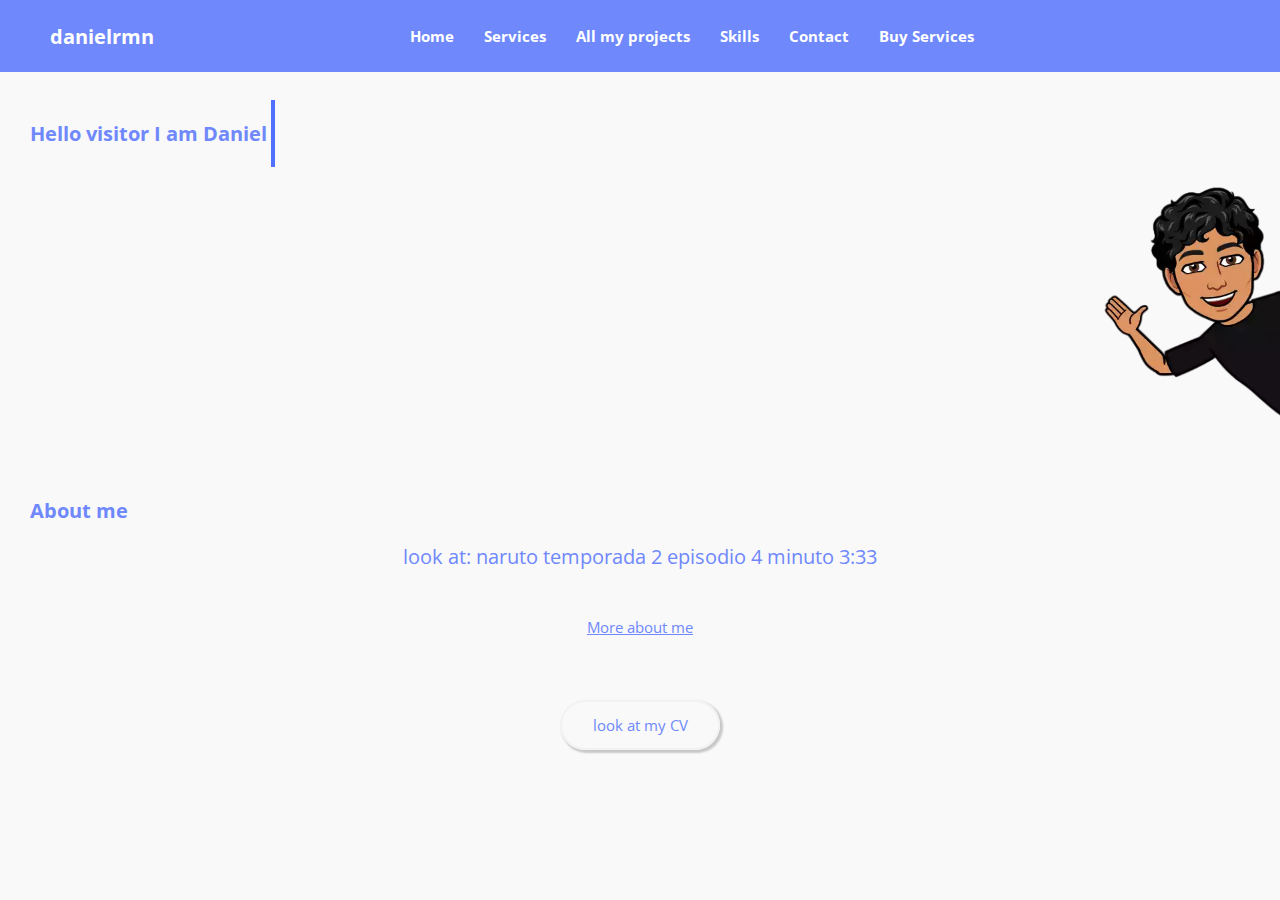
==== index.html @ fcde3c9e "borrando img para cambiarlas / y hero terminado, solo falta agregar las redes sociales icons y darle" ====
<!DOCTYPE html>
<html lang="en">
<head>
    <meta charset="UTF-8">
    <meta http-equiv="X-UA-Compatible" content="IE=edge">
    <meta name="viewport" content="width=device-width, initial-scale=1.0">
    <title>Portafolio</title>
    <link rel="preconnect" href="https://fonts.googleapis.com">
    <link rel="preconnect" href="https://fonts.gstatic.com" crossorigin>
    <link href="https://fonts.googleapis.com/css2?family=Open+Sans:wght@400;800&display=swap" rel="stylesheet">
    <link rel="stylesheet" href="style.css">
    <link rel="stylesheet" href="descktop.css" media="(min-width: 930px)">
</head>
<body>
    <header>
        <nav class="nav">
            <div class="logo">
                <h1>danielrmn</h1>
            </div>
            <ul class="menu" id="menu">
                <li><a href="#">Home</a></li>
                <li><a href="#">Services</a></li>
                <li><a href="#">All my projects</a></li>
                <li><a href="#">Skills</a></li>
                <li><a href="#">Contact</a></li>
                <li><a href="#">Buy Services</a></li>
            </ul>
            <div class="menu-btn" id="menu-btn">
                <span><svg xmlns="http://www.w3.org/2000/svg" height="24px" viewBox="0 0 24 24" width="24px" fill="#FFFFFF"><path d="M0 0h24v24H0V0z" fill="none"/><path d="M3 18h18v-2H3v2zm0-5h18v-2H3v2zm0-7v2h18V6H3z"/></svg></span>
            </div>
        </nav>
            <div class="hero">
                <div class="hero-txt">
                    <p>Hello visitor I am Daniel</p>
                </div>
                <div class="conteiner-img-socialmedia">
                    <ul class="socialMedia-container">
                       <li class="socialMdia-icons"><a href=""></a></li>
                       <li class="socialMdia-icons"><a href=""></a></li>
                       <li class="socialMdia-icons"><a href=""></a></li>
                       <li class="socialMdia-icons"><a href=""></a></li>
                    </ul>
                    <div class="img-hero" id="img-hero"></div>
                </div>
                <div class="aboutMe-container">
                    <p>About me</p>
                    <a href="#">look at: naruto temporada 2 episodio 4 minuto 3:33</a>
                    <br>
                    <a href="#">More about me</a>
                </div>
                <div class="cv-conteiner">
                    <a href="">look at my CV</a>
                </div>
            </div>    
    </header>

    <script src="script.js"></script>
</body>
</html>
---- style.css ----
* {
    box-sizing: border-box;
    margin: 0;
    padding: 0;
}

html {
    font-size: 62.5%;
    background-color: #f9f9f9;
    font-family: 'Open Sans', sans-serif;
}

:root {
    --main-color: #6F88FC;
    --color-txt-white: #fff;
    --color-title-blue: #5270FF;
    --title-size: 2rem;
    --sub-title-size: 1.5rem;
    --txt-size: 1rem;
}

.nav {
    position: fixed;
    width: 100%;
    height: 8vh;
    background-color: var(--main-color);
    display: flex;
    align-items: center;
    justify-content: space-between;
    padding: 0 50px;
}

.logo h1 {
    font-size: var(--title-size);
    font-weight: bold;
    color: var(--color-txt-white);
}

.menu {
    display: flex;
}

.menu li {
    list-style: none;
    margin: 0 15px;
} 

.menu li a {
    text-decoration: none;
    color: var(--color-txt-white);
    font-size: var(--sub-title-size);
    font-weight: bold;
    transition: all 0.3s ease;
}

.menu li a:hover{
    color: #000;
}

.menu-btn span{
    font-size: 20px;
    cursor: pointer;
    display: none;
}

@media screen and (max-width:800px) {
    .menu-btn span{
        display: block;
    }
    .menu {
        position: fixed;
        top: 8vh;
        left: 0;
        background-color: #f2f2f2;
        width: 100%;
        height: 100%;
        flex-direction: column;
        /* align-items: center; */
        line-height: 100px;
        transition: all 0.5s ease;
        transform: translateX(-100%);
    
    }
    .menu.active {
        transform: translateX(0);
    }
    .menu li {
        border-bottom: 2px solid #fff;
    }
    .menu li a {
        color: var(--color-title-blue);
    }
}

/* hero part */

.hero {
    width: 100%;
    height: 100vh;
    padding-top: 100px;
}

.hero-txt p {
    padding: 20px 30px;
    font-weight: bold;
    font-size: var(--title-size);
    color: var(--main-color);
    display: block;
    white-space: nowrap;
    border-right: 4px solid var(--color-title-blue);
    width: 25ch;
    animation: typing 2s steps(12), blink .5s infinite step-end alternate;
    overflow: hidden;
}

@keyframes typing {
    from {width: 0;}
}

@keyframes blink {
    50% { border-color: transparent}
} 

.conteiner-img-socialmedia {
    display: inline-block;
    height: 300px;
    width: 100%;
}

.socialMedia-container {
    display: grid;
    grid-template-columns: 1fr 1fr;
    grid-template-rows: 1fr 1fr;
    list-style: none;
    width: 150px;
    height: 150px;
    margin: 20px 45px 0;
    background-color: none;
}

.img-hero {
    margin-top: -150px;
    float: right;
    background-image: url('img/me2.png');
    background-position: center;
    background-repeat: no-repeat;
    background-size: cover;
    width: 250px;
    height: 250px;
} 


.socialMdia-icons  {
    width: 70px;
    height: 70px;
    background-image: url('img/facebook.png');
    background-position: center;
    background-repeat: no-repeat;
    background-size: cover;
}

.aboutMe-container {
    display: grid;
    padding: 30px;
    text-align: center;
}

.aboutMe-container p {
    text-align: left;
    font-size: var(--title-size);
    padding-bottom: 20px;
    font-weight: bold;
    color: var(--main-color);
}

.aboutMe-container a {
    font-size: var(--title-size);
    color: var(--main-color);
    line-height: 2.6rem;
}

.aboutMe-container a:nth-child(2) {
    text-decoration: none;
}

.aboutMe-container a:nth-child(4) {
    font-size: 1.5rem;
    padding-top: 30px;
}

.cv-conteiner {
    display: flex;
    width: 160px;
    height: 50px;
    margin: 30px auto 0;
    align-items: center;
    border: 2px solid #f2f2f2;
    box-shadow: 2px 2px 2px 1px rgba(0, 0, 0, 0.2);
    border-radius: 400px;
}

.cv-conteiner a {
    margin: 0 auto;
    text-decoration: none;
    font-size: 1.5rem;
    color: var(--main-color);
}
---- descktop.css ----

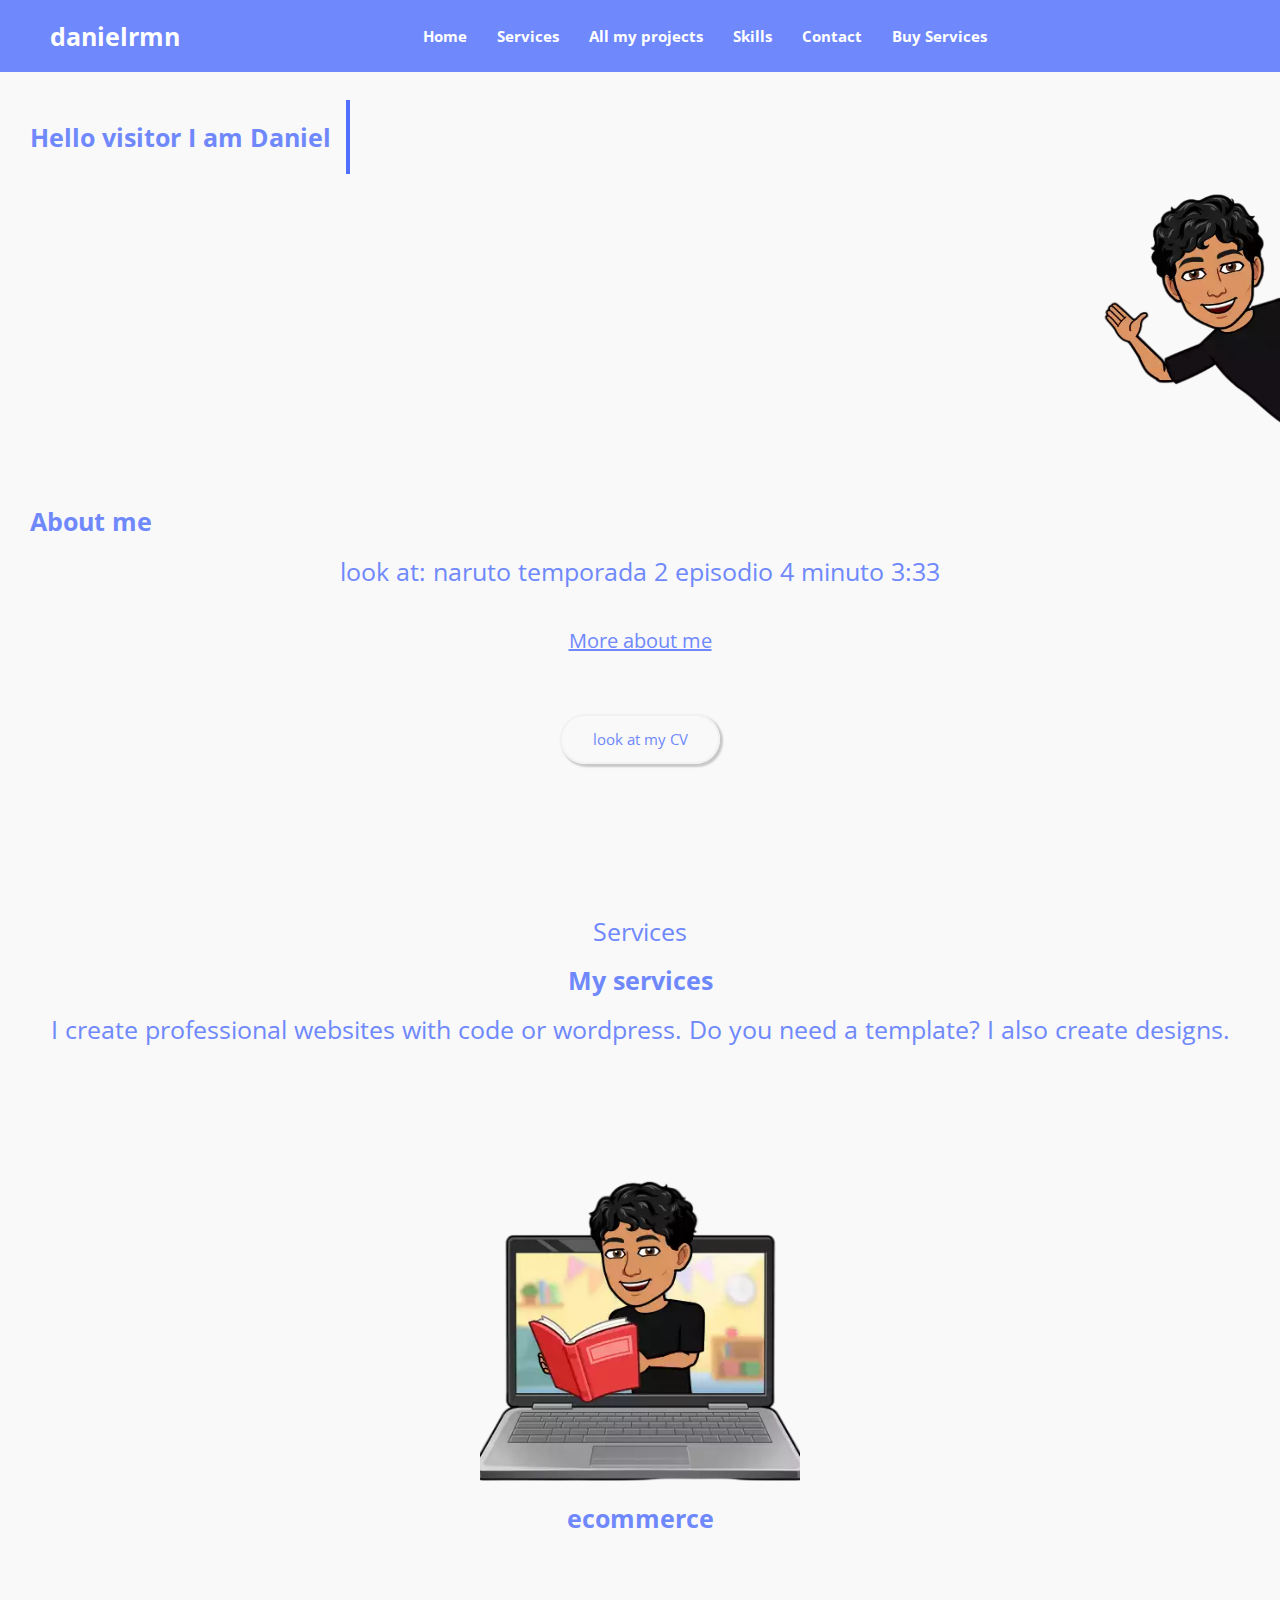
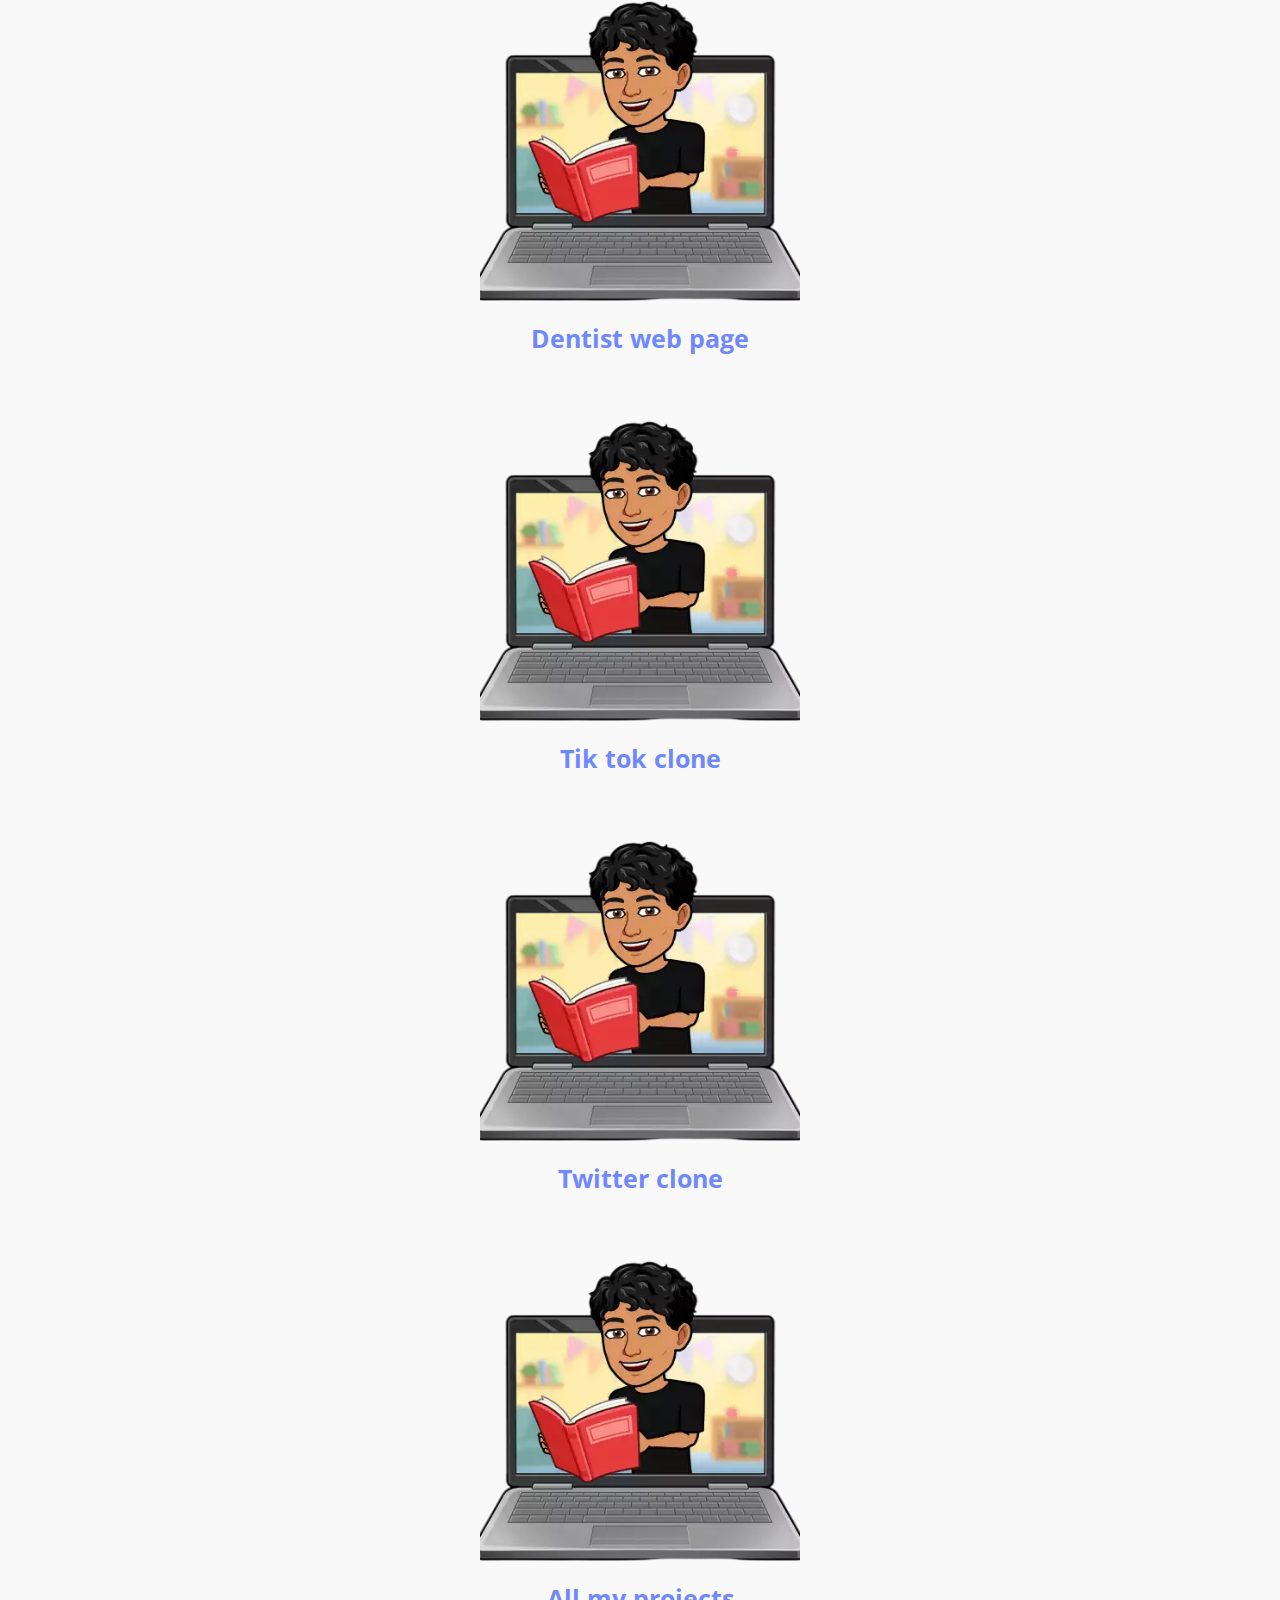
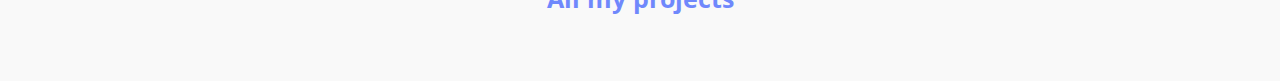
==== commit f0d9fc6b: "listo. falta agregar los iconos" ====
--- a/index.html
+++ b/index.html
@@ -53,6 +53,40 @@
                 </div>
             </div>    
     </header>
+    <main>
+        <section class="MyProyects-conteiner">
+            <div class="MyProyects-txt">
+                <p>Services</p>
+                <p>My services</p>
+                <p>I create professional websites with code or wordpress. Do you need a template? I also create designs.</p>
+            </div>
+            <div class="MyProyects-services">
+                <div class="img">
+                    <img src="" alt="">
+                    <p>ecommerce</p>
+                </div>
+                <div class="img">
+                    <img src="" alt="">
+                    <p>Dentist web page</p>
+                </div>
+                <div class="img">
+                    <img src="" alt="">
+                    <p>Tik tok clone</p>
+                </div>
+                <div class="img">
+                    <img src="" alt="">
+                    <p>Twitter clone</p>
+                </div>
+                <div class="img">
+                    <img src="" alt="">
+                    <p>All my projects</p>
+                </div>
+            </div>
+        </section>
+        <section></section>
+        <section></section>
+        <section></section>
+    </main>
 
     <script src="script.js"></script>
 </body>
--- a/style.css
+++ b/style.css
@@ -14,9 +14,13 @@
     --main-color: #6F88FC;
     --color-txt-white: #fff;
     --color-title-blue: #5270FF;
-    --title-size: 2rem;
-    --sub-title-size: 1.5rem;
-    --txt-size: 1rem;
+    --title-size: 2.5rem;
+    --txt-size: 2rem;
+}
+
+header {
+    width: 100%;
+    height: 100%;
 }
 
 .nav {
@@ -48,7 +52,7 @@
 .menu li a {
     text-decoration: none;
     color: var(--color-txt-white);
-    font-size: var(--sub-title-size);
+    font-size: 1.5rem;
     font-weight: bold;
     transition: all 0.3s ease;
 }
@@ -96,7 +100,6 @@
 
 .hero {
     width: 100%;
-    height: 100vh;
     padding-top: 100px;
 }
 
@@ -184,7 +187,7 @@
 }
 
 .aboutMe-container a:nth-child(4) {
-    font-size: 1.5rem;
+    font-size: var(--txt-size);
     padding-top: 30px;
 }
 
@@ -204,4 +207,50 @@
     text-decoration: none;
     font-size: 1.5rem;
     color: var(--main-color);
+}
+
+main {
+    margin-top: 150px;
+}
+
+.MyProyects-conteiner {
+    width: 100%;
+    height: auto;
+}
+
+.MyProyects-txt {
+    width: 100%;
+    margin: 0 auto;
+}
+
+.MyProyects-txt p {
+    text-align: center;
+    font-size: var(--title-size);
+    color: var(--main-color);
+    /* line-height: 2.6rem; */
+    padding-bottom: 15px;
+}
+
+.MyProyects-txt p:nth-child(2) {
+    font-weight: bold;
+}
+
+.MyProyects-services .img {
+    display: grid;
+    margin: 120px auto;
+    width: 320px;
+    height: 300px;
+    background-image: url('img/background.png');
+    background-position: center;
+    background-repeat: no-repeat;
+    background-size: cover;
+}
+
+.MyProyects-services p {
+    text-align: center;
+    font-size: var(--title-size);
+    color: var(--main-color);
+    font-weight: bold;
+    padding-top: 320px;
+
 }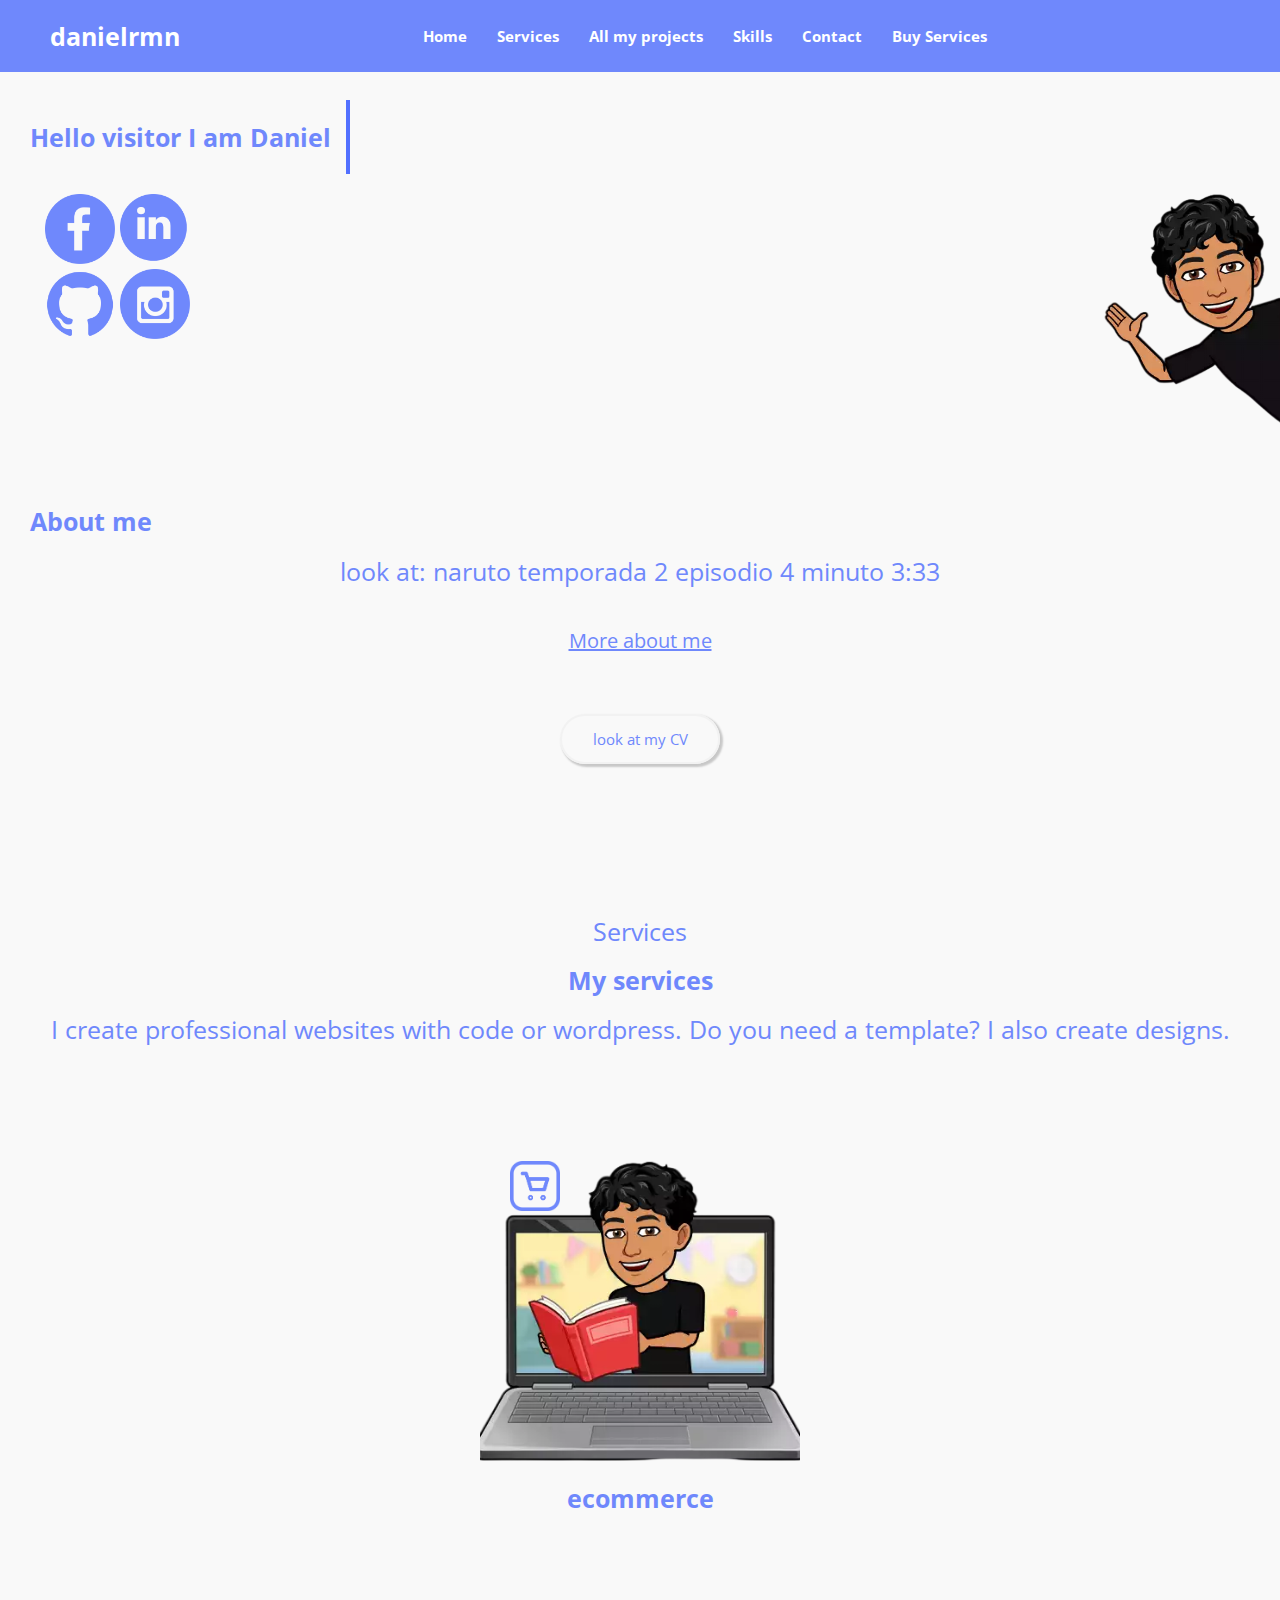
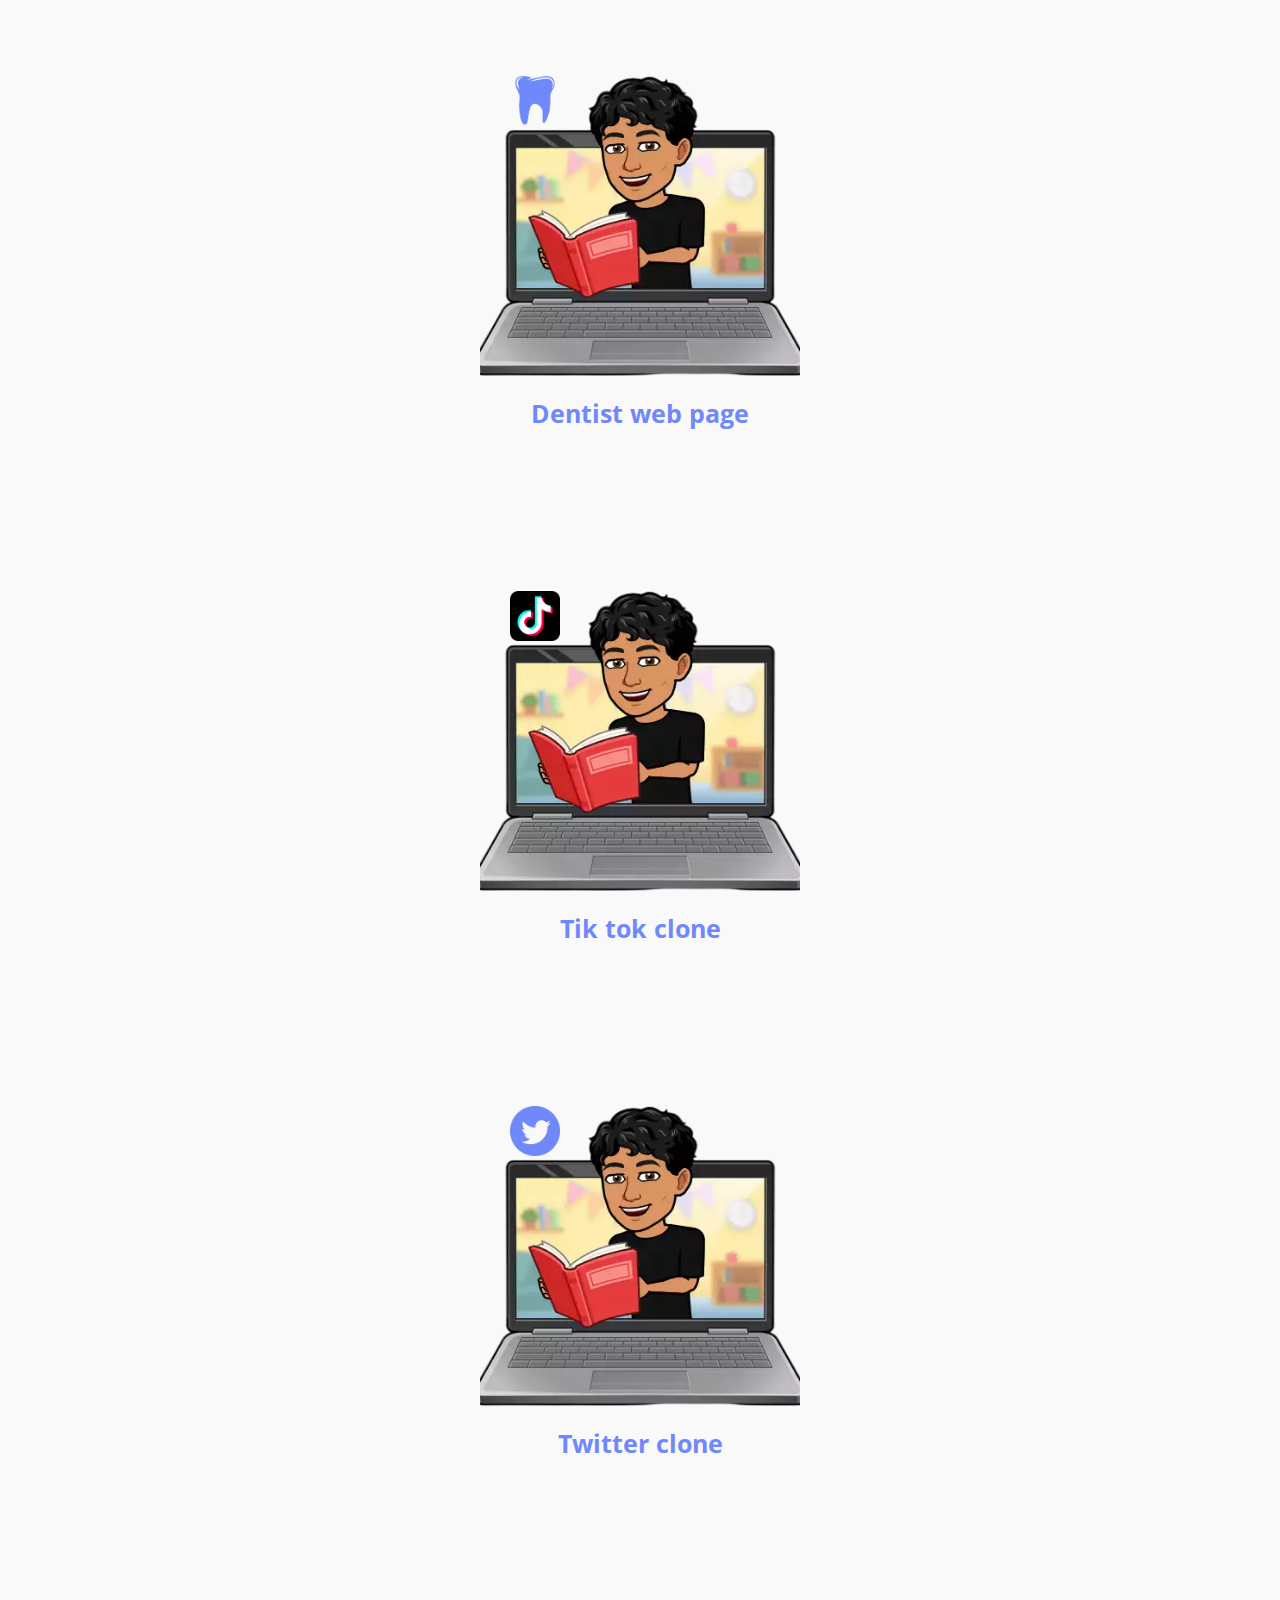
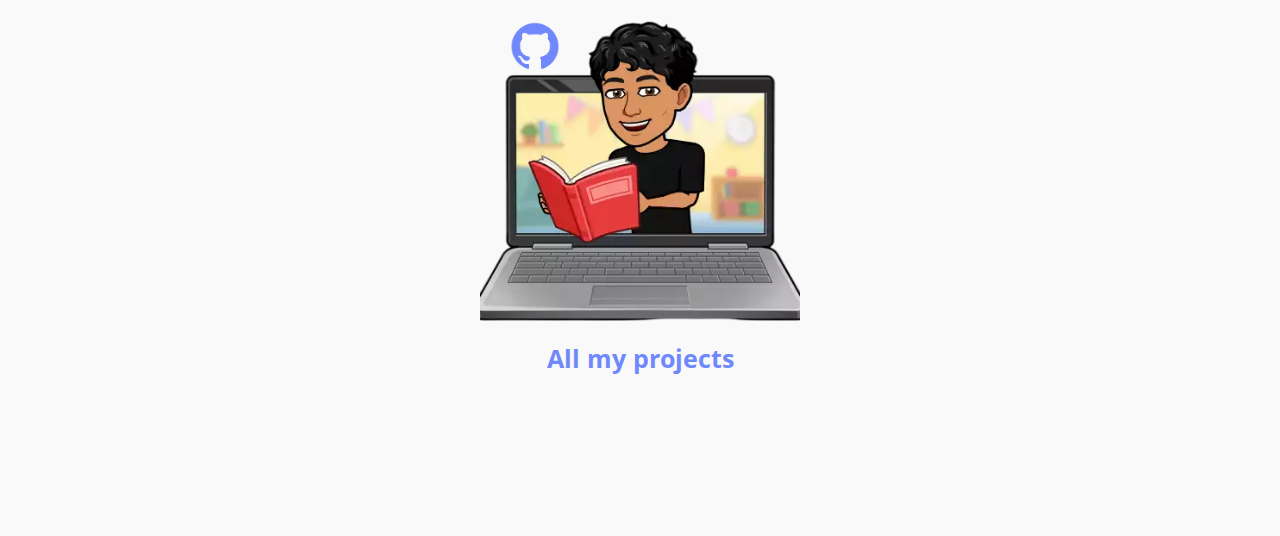
==== commit c6e22440: "iconos agregados, a empezar el skill section" ====
--- a/index.html
+++ b/index.html
@@ -35,10 +35,10 @@
                 </div>
                 <div class="conteiner-img-socialmedia">
                     <ul class="socialMedia-container">
-                       <li class="socialMdia-icons"><a href=""></a></li>
-                       <li class="socialMdia-icons"><a href=""></a></li>
-                       <li class="socialMdia-icons"><a href=""></a></li>
-                       <li class="socialMdia-icons"><a href=""></a></li>
+                       <li class="socialMdia-icons facebook"><a href=""></a></li>
+                       <li class="socialMdia-icons in"><a href=""></a></li>
+                       <li class="socialMdia-icons github"><a href=""></a></li>
+                       <li class="socialMdia-icons instagram"><a href=""></a></li>
                     </ul>
                     <div class="img-hero" id="img-hero"></div>
                 </div>
@@ -61,26 +61,26 @@
                 <p>I create professional websites with code or wordpress. Do you need a template? I also create designs.</p>
             </div>
             <div class="MyProyects-services">
-                <div class="img">
-                    <img src="" alt="">
+                <a href="#" class="img">
+                    <img src="img/5.png" alt="ecommerce icon">
                     <p>ecommerce</p>
-                </div>
-                <div class="img">
-                    <img src="" alt="">
+                </a>
+                <a href="#" class="img">
+                    <img src="img/6.png" alt="teeth icon">
                     <p>Dentist web page</p>
-                </div>
-                <div class="img">
-                    <img src="" alt="">
+                </a>
+                <a href="#" class="img">
+                    <img src="img/tiktok.png" alt="twitter icon">
                     <p>Tik tok clone</p>
-                </div>
-                <div class="img">
-                    <img src="" alt="">
+                </a>
+                <a href="#" class="img">
+                    <img src="img/7.png" alt="twitter icon">
                     <p>Twitter clone</p>
-                </div>
-                <div class="img">
-                    <img src="" alt="">
+                </a>
+                <a href="#" class="img">
+                    <img src="img/3.png" alt="">
                     <p>All my projects</p>
-                </div>
+                </a>
             </div>
         </section>
         <section></section>
--- a/style.css
+++ b/style.css
@@ -67,7 +67,7 @@
     display: none;
 }
 
-@media screen and (max-width:800px) {
+@media screen and (max-width:830px) {
     .menu-btn span{
         display: block;
     }
@@ -156,10 +156,26 @@
 .socialMdia-icons  {
     width: 70px;
     height: 70px;
-    background-image: url('img/facebook.png');
     background-position: center;
     background-repeat: no-repeat;
     background-size: cover;
+    cursor: pointer;
+}
+
+.socialMedia-container .facebook {
+    background-image: url('img/1.png');
+}
+
+.socialMedia-container .in {
+    background-image: url('img/2.png');
+}
+
+.socialMedia-container .github {
+    background-image: url('img/3.png');
+}
+
+.socialMedia-container .instagram {
+    background-image: url('img/4.png');
 }
 
 .aboutMe-container {
@@ -237,20 +253,31 @@
 
 .MyProyects-services .img {
     display: grid;
-    margin: 120px auto;
+    margin: 0 auto 215px;
     width: 320px;
     height: 300px;
+    text-decoration: none;
     background-image: url('img/background.png');
     background-position: center;
     background-repeat: no-repeat;
     background-size: cover;
 }
 
+.MyProyects-services .img:nth-child(1) {
+    margin-top: 100px;
+}
+
 .MyProyects-services p {
     text-align: center;
     font-size: var(--title-size);
     color: var(--main-color);
     font-weight: bold;
-    padding-top: 320px;
-
+    padding-top: 270px;
+
+}
+
+.MyProyects-services .img img {
+    margin-left: 30px;
+    width: 50px;
+    height: 50px;
 }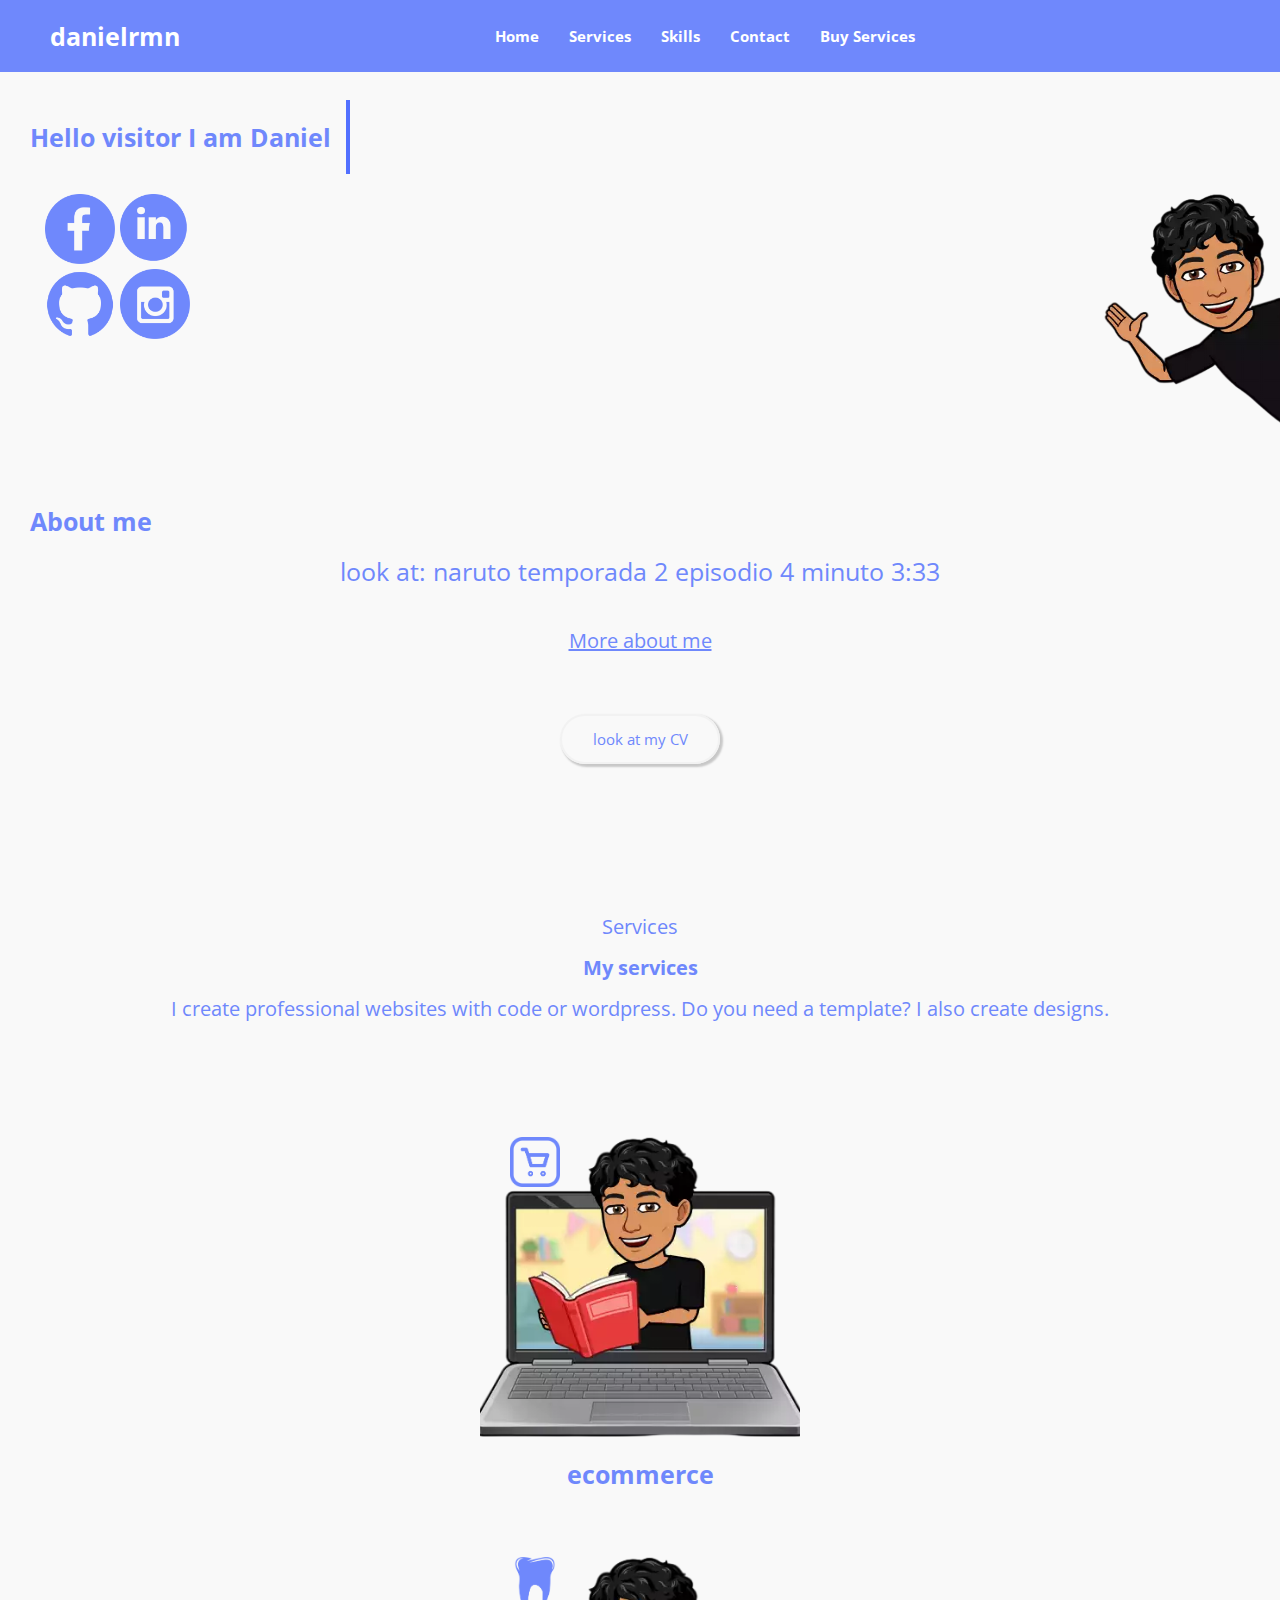
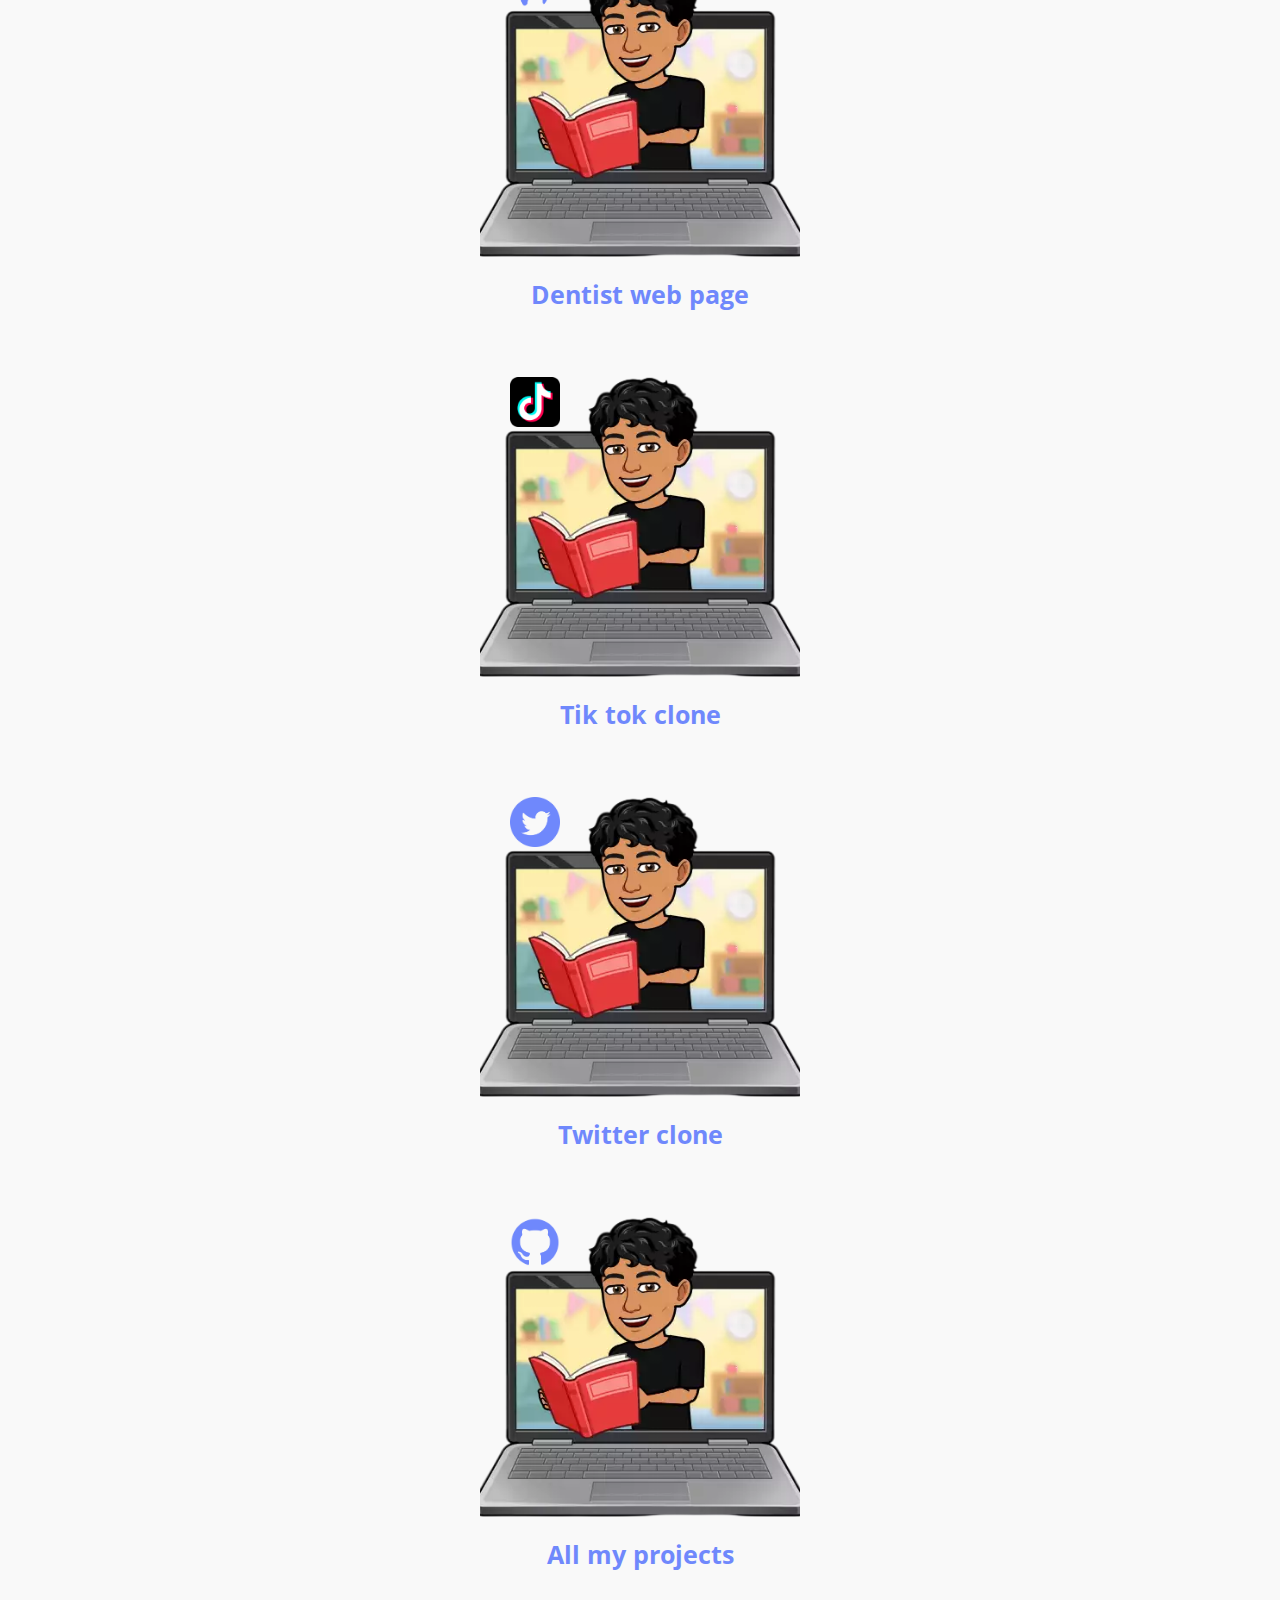
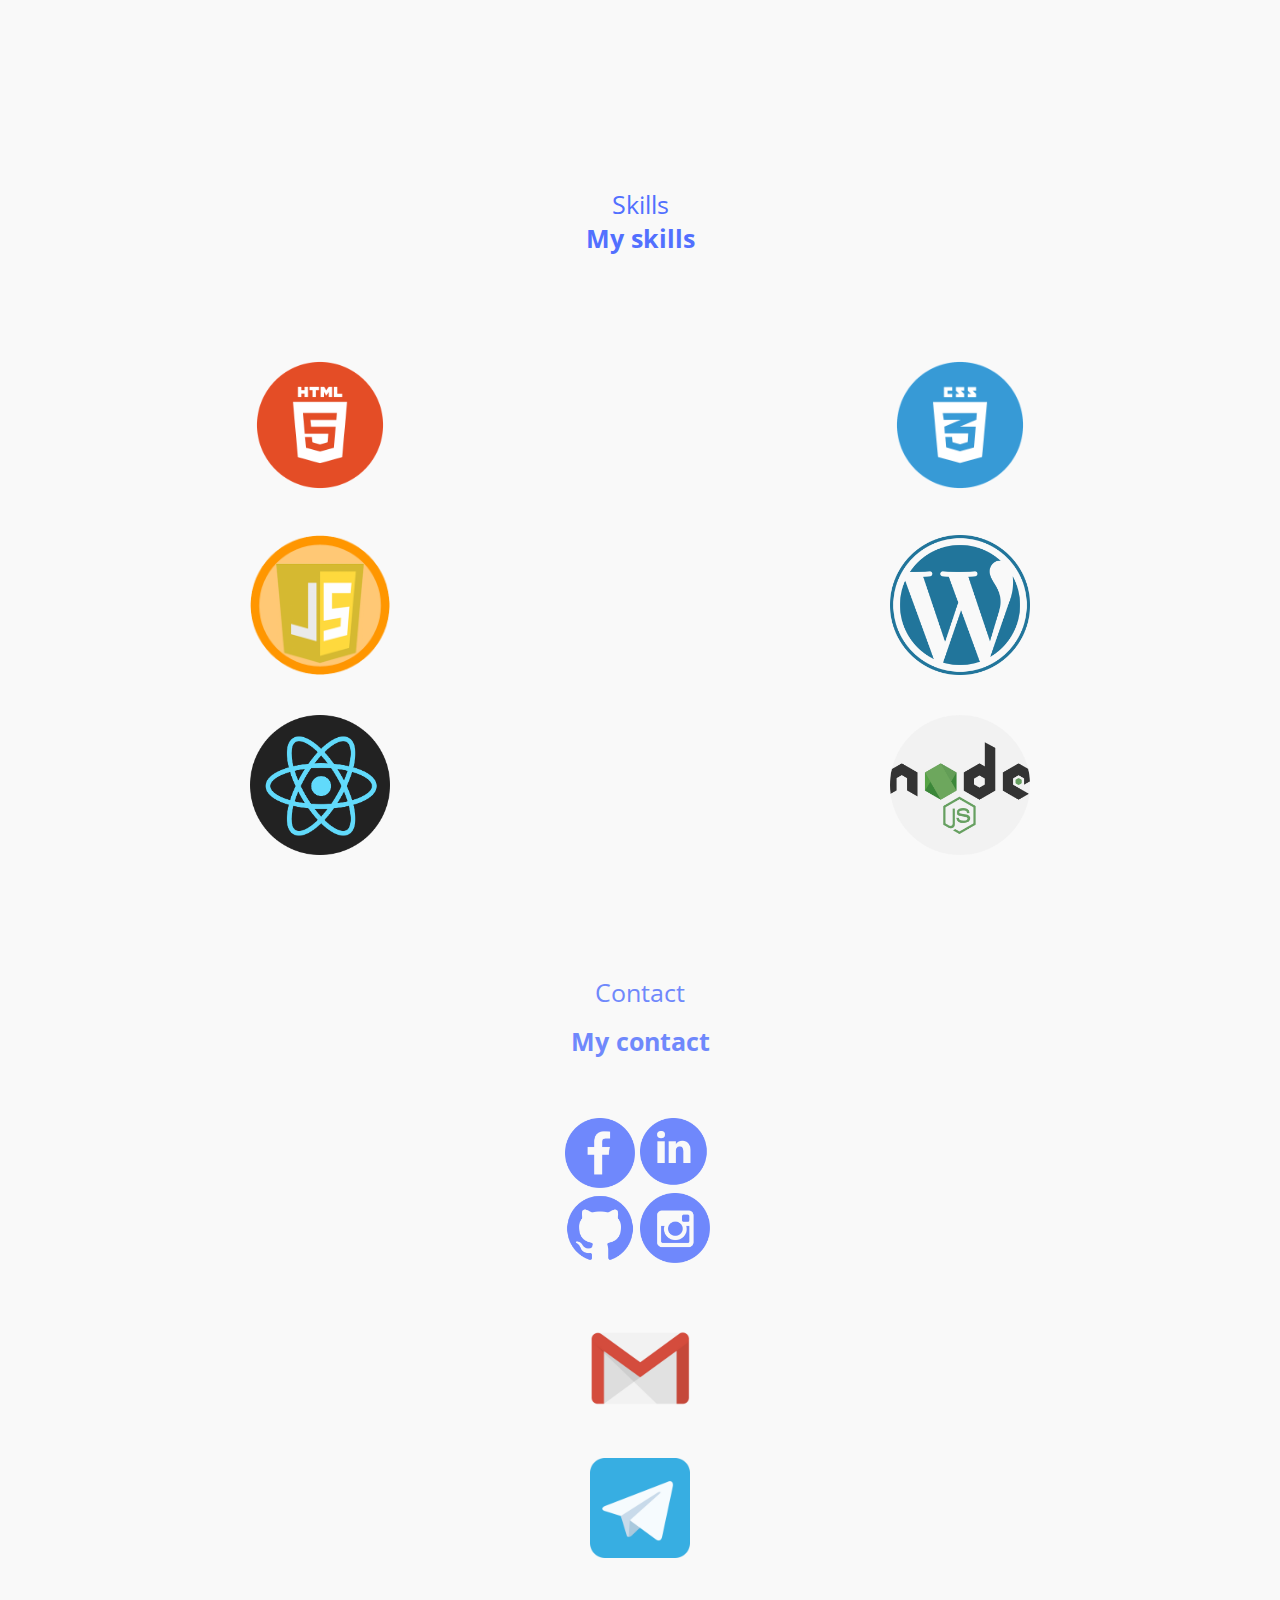
==== commit 4c0d31ee: "solo falta el ultimo section" ====
--- a/index.html
+++ b/index.html
@@ -12,18 +12,17 @@
     <link rel="stylesheet" href="descktop.css" media="(min-width: 930px)">
 </head>
 <body>
-    <header>
+    <header id="home"> 
         <nav class="nav">
             <div class="logo">
                 <h1>danielrmn</h1>
             </div>
             <ul class="menu" id="menu">
-                <li><a href="#">Home</a></li>
-                <li><a href="#">Services</a></li>
-                <li><a href="#">All my projects</a></li>
-                <li><a href="#">Skills</a></li>
-                <li><a href="#">Contact</a></li>
-                <li><a href="#">Buy Services</a></li>
+                <li><a href="#home">Home</a></li>
+                <li><a href="#services">Services</a></li>
+                <li><a href="#skills">Skills</a></li>
+                <li><a href="#contact">Contact</a></li>
+                <li><a href="#BuyServices">Buy Services</a></li>
             </ul>
             <div class="menu-btn" id="menu-btn">
                 <span><svg xmlns="http://www.w3.org/2000/svg" height="24px" viewBox="0 0 24 24" width="24px" fill="#FFFFFF"><path d="M0 0h24v24H0V0z" fill="none"/><path d="M3 18h18v-2H3v2zm0-5h18v-2H3v2zm0-7v2h18V6H3z"/></svg></span>
@@ -54,7 +53,7 @@
             </div>    
     </header>
     <main>
-        <section class="MyProyects-conteiner">
+        <section class="MyProyects-conteiner" id="services">
             <div class="MyProyects-txt">
                 <p>Services</p>
                 <p>My services</p>
@@ -83,10 +82,37 @@
                 </a>
             </div>
         </section>
-        <section></section>
-        <section></section>
-        <section></section>
+        <section class="skills-container" id="skills">
+            <div class="skills_txt-conteiner">
+                <p>Skills</p>
+                <p>My skills</p>
+            </div>
+            <div class="skill_img-conteiner" >
+                <img src="img/html.png" alt="html icon">
+                <img src="img/css.png" alt="css icon">
+                <img src="img/JS.png" alt="js icon">
+                <img src="img/wordpress.png" alt="wordpress icon">
+                <img src="img/react.png" alt="react icon">
+                <img src="img/node.png" alt="node icon">
+            </div>
+        </section>
+        <section class="contact-conteiner" id="contact">
+            <p>Contact</p>
+            <p>My contact</p>
+            <ul class="contact-icons-container">
+                <li class="icon facebook"><a href=""></a></li>
+                <li class="icon in"><a href=""></a></li>
+                <li class="icon github"><a href=""></a></li>
+                <li class="icon instagram"><a href=""></a></li>
+            </ul>
+            <ul class="especific-socialMedia-container">
+                <li class="E_icon gmail"><a href=""></a></li>
+                <li class="E_icon telegram"><a href=""></a></li>
+            </ul>
+        </section>
+        <section class = "buy-services-conteiner" id="BuyServices"></section>
     </main>
+    <footer></footer>
 
     <script src="script.js"></script>
 </body>
--- a/style.css
+++ b/style.css
@@ -59,6 +59,7 @@
 
 .menu li a:hover{
     color: #000;
+    font-size: 2rem;
 }
 
 .menu-btn span{
@@ -76,13 +77,13 @@
         top: 8vh;
         left: 0;
         background-color: #f2f2f2;
-        width: 100%;
-        height: 100%;
+        width: 300px;
+        height: 530px;
         flex-direction: column;
         /* align-items: center; */
         line-height: 100px;
         transition: all 0.5s ease;
-        transform: translateX(-100%);
+        transform: translateX(-110%);
     
     }
     .menu.active {
@@ -138,7 +139,7 @@
     width: 150px;
     height: 150px;
     margin: 20px 45px 0;
-    background-color: none;
+    /* background-color: none; */
 }
 
 .img-hero {
@@ -162,19 +163,19 @@
     cursor: pointer;
 }
 
-.socialMedia-container .facebook {
+.facebook {
     background-image: url('img/1.png');
 }
 
-.socialMedia-container .in {
+.in {
     background-image: url('img/2.png');
 }
 
-.socialMedia-container .github {
+.github {
     background-image: url('img/3.png');
 }
 
-.socialMedia-container .instagram {
+.instagram {
     background-image: url('img/4.png');
 }
 
@@ -225,13 +226,11 @@
     color: var(--main-color);
 }
 
-main {
-    margin-top: 150px;
-}
 
 .MyProyects-conteiner {
     width: 100%;
     height: auto;
+    padding-top: 150px;
 }
 
 .MyProyects-txt {
@@ -241,10 +240,10 @@
 
 .MyProyects-txt p {
     text-align: center;
-    font-size: var(--title-size);
-    color: var(--main-color);
-    /* line-height: 2.6rem; */
-    padding-bottom: 15px;
+    font-size: var(--txt-size);
+    color: var(--main-color);
+    line-height: 2.6rem; 
+    padding: 0 30px 15px;
 }
 
 .MyProyects-txt p:nth-child(2) {
@@ -253,7 +252,7 @@
 
 .MyProyects-services .img {
     display: grid;
-    margin: 0 auto 215px;
+    margin: 0 auto 120px;
     width: 320px;
     height: 300px;
     text-decoration: none;
@@ -280,4 +279,108 @@
     margin-left: 30px;
     width: 50px;
     height: 50px;
+}
+
+.skills-container {
+    width: 100%;
+    height: 100%;
+    padding-top: 120px;
+}
+
+.skills_txt-conteiner {
+    margin: 30px auto 80px;
+}
+
+.skills_txt-conteiner p {
+    font-size: var(--title-size);
+    text-align: center;
+    color: var(--color-title-blue);
+}
+
+.skills-container p:nth-child(2) {
+    font-weight: bold;
+}
+
+.skill_img-conteiner {
+    display: grid;
+    grid-template-columns: 1fr 1fr;
+    text-align: center;
+    grid-template-rows: 1fr 1fr 1fr;
+}
+
+.skill_img-conteiner img{
+    width: 140px;
+    margin: 20px auto;
+}
+
+.contact-conteiner {
+    width: 100%;
+    height: 100%;
+    display: inline-block;
+    padding-top: 100px;
+}
+
+.contact-conteiner p {
+    text-align: center;
+    font-size: var(--title-size);
+    color: var(--main-color);
+    padding-bottom: 15px;
+}
+
+
+.contact-conteiner p:nth-child(2) {
+ padding-bottom: 60px;
+}
+
+.contact-conteiner p:nth-child(2) {
+    font-weight: bold;
+}
+
+.contact-icons-container {
+    display: grid;
+    grid-template-columns: 1fr 1fr;
+    grid-template-rows: 1fr 1fr;
+    list-style: none;
+    width: 150px;
+    height: 150px;
+    margin: 0 auto 50px;
+}
+
+.icon  {
+    width: 70px;
+    height: 70px;
+    background-position: center;
+    background-repeat: no-repeat;
+    background-size: cover;
+    cursor: pointer;
+}
+
+.especific-socialMedia-container {
+    display: inline-block;
+    list-style: none;
+    width: 100%;
+    height: 100%;
+}
+
+.E_icon {
+    width: 100px;
+    height: 100px;
+    margin: 0 auto 40px;
+    background-position: center;
+    background-repeat: no-repeat;
+    background-size: cover;
+    cursor: pointer;
+}
+
+.gmail {
+    background-image: url('img/gmail.png');
+}
+.telegram {
+    background-image: url('img/telegram.png');
+}
+
+footer {
+    width: 100%;
+    height: 60px;
+    background-color: #000;
 }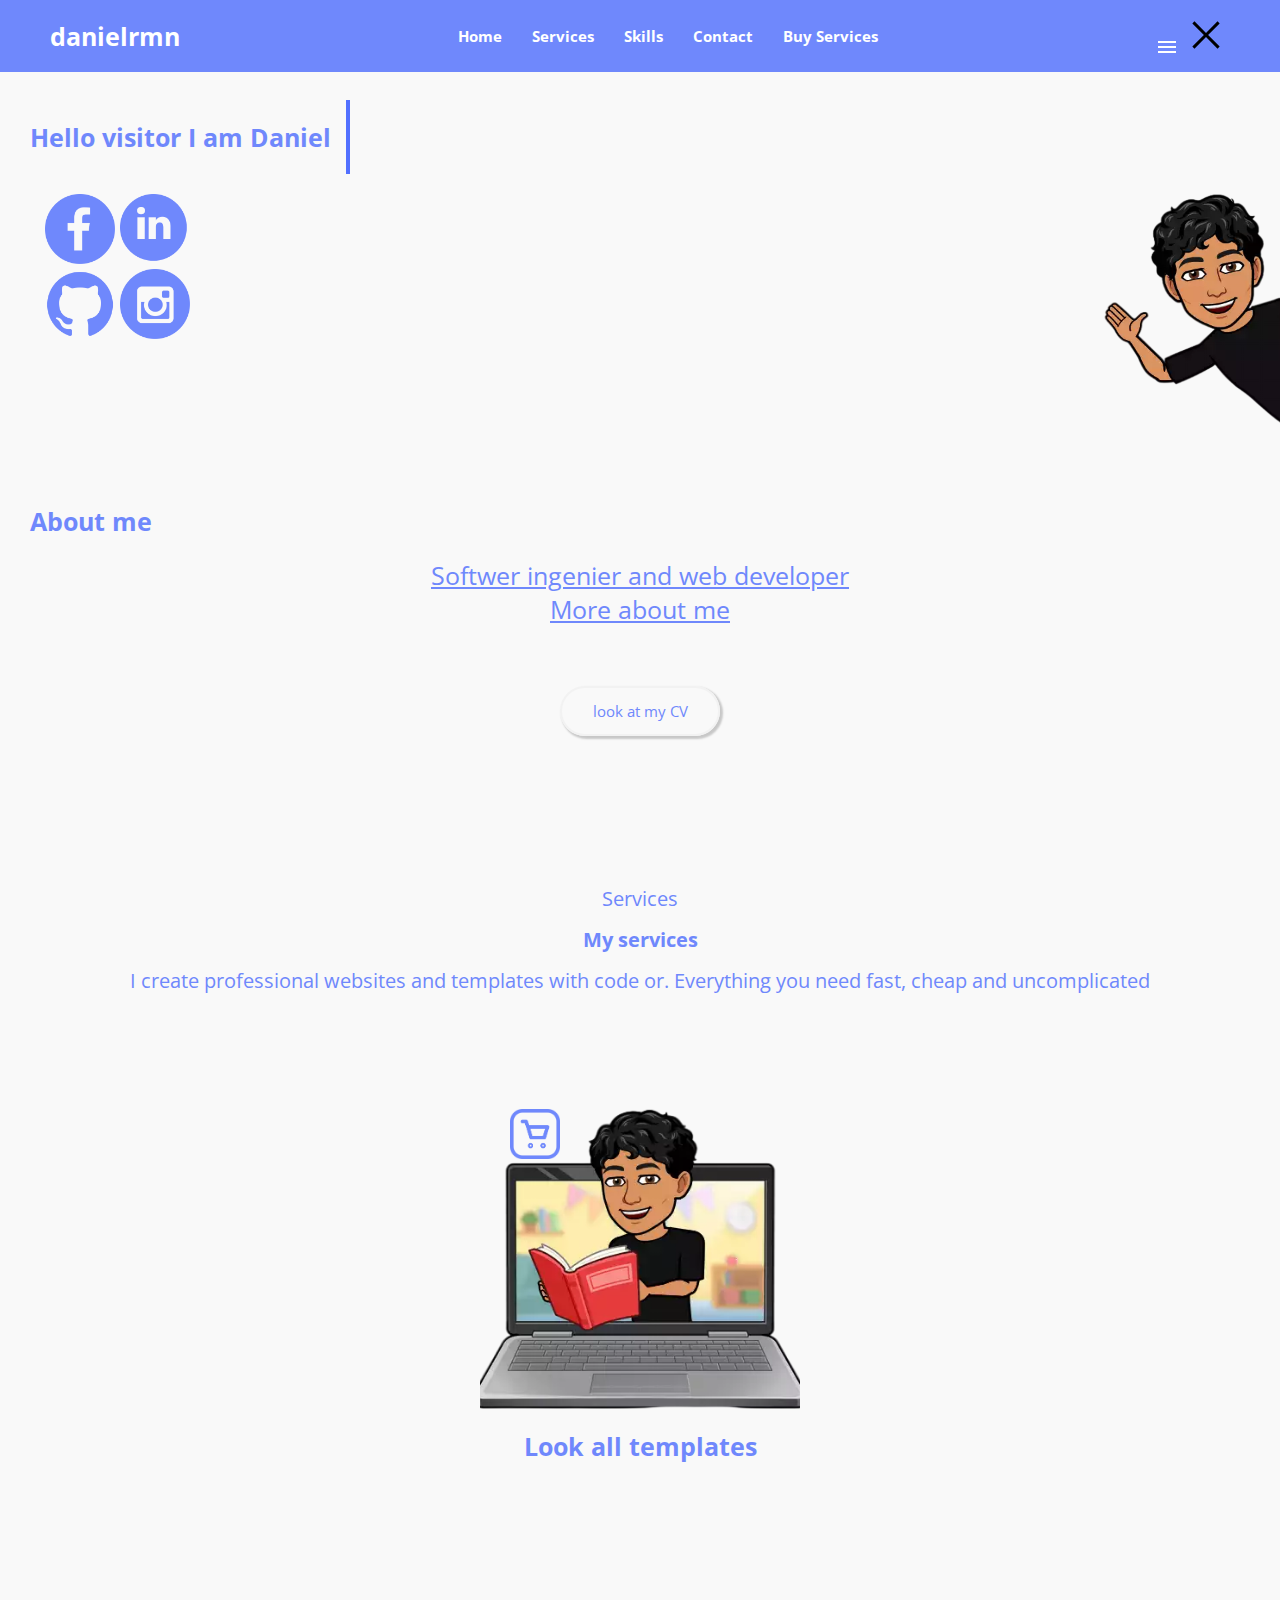
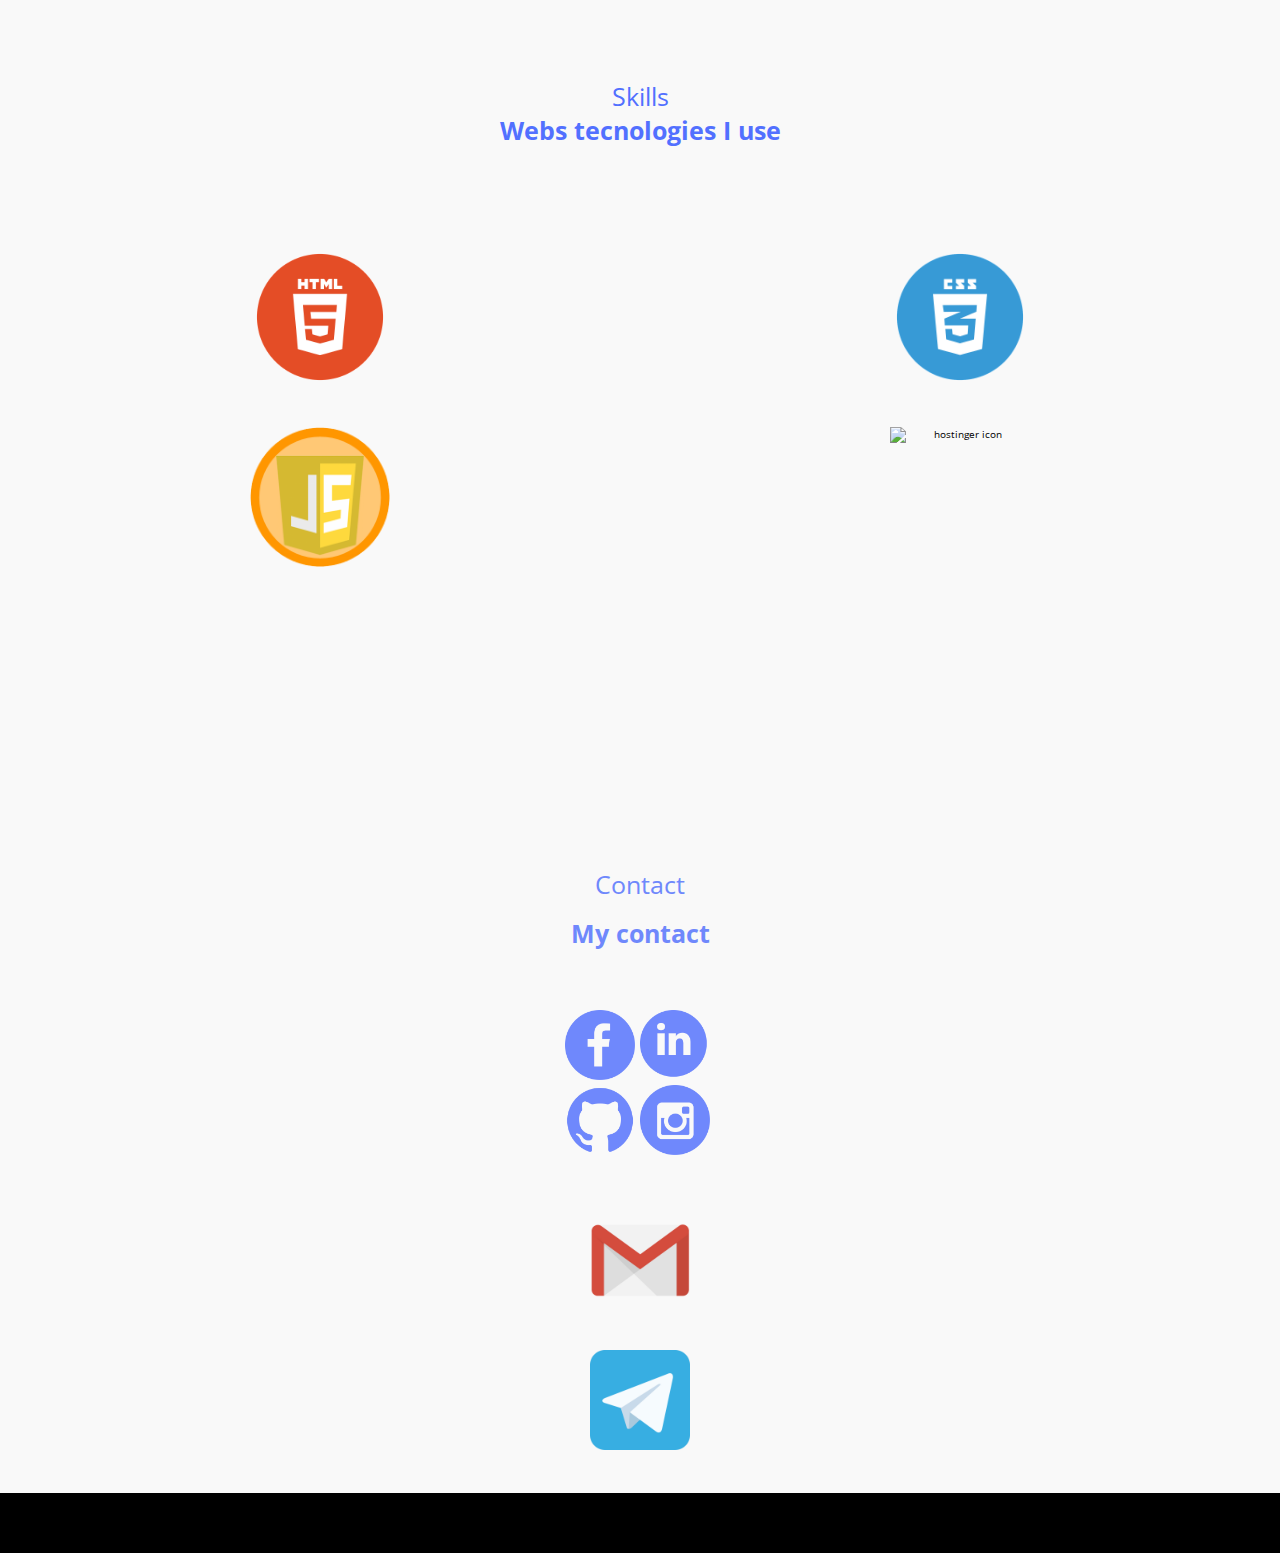
==== commit 3315937b: "estilos cambiados, falta agragar la pagina para comprar" ====
--- a/index.html
+++ b/index.html
@@ -8,6 +8,7 @@
     <link rel="preconnect" href="https://fonts.googleapis.com">
     <link rel="preconnect" href="https://fonts.gstatic.com" crossorigin>
     <link href="https://fonts.googleapis.com/css2?family=Open+Sans:wght@400;800&display=swap" rel="stylesheet">
+    <link rel="stylesheet" href="https://fonts.googleapis.com/css2?family=Material+Symbols+Outlined:opsz,wght,FILL,GRAD@48,400,0,0" />
     <link rel="stylesheet" href="style.css">
     <link rel="stylesheet" href="descktop.css" media="(min-width: 930px)">
 </head>
@@ -18,14 +19,15 @@
                 <h1>danielrmn</h1>
             </div>
             <ul class="menu" id="menu">
-                <li><a href="#home">Home</a></li>
-                <li><a href="#services">Services</a></li>
-                <li><a href="#skills">Skills</a></li>
-                <li><a href="#contact">Contact</a></li>
-                <li><a href="#BuyServices">Buy Services</a></li>
+                <li ><a href="#home" class="menu-li-a">Home</a></li>
+                <li><a href="#services" class="menu-li-a">Services</a></li>
+                <li><a href="#skills" class="menu-li-a">Skills</a></li>
+                <li><a href="#contact" class="menu-li-a">Contact</a></li>
+                <li><a href="#BuyServices" class="menu-li-a">Buy Services</a></li>
             </ul>
             <div class="menu-btn" id="menu-btn">
                 <span><svg xmlns="http://www.w3.org/2000/svg" height="24px" viewBox="0 0 24 24" width="24px" fill="#FFFFFF"><path d="M0 0h24v24H0V0z" fill="none"/><path d="M3 18h18v-2H3v2zm0-5h18v-2H3v2zm0-7v2h18V6H3z"/></svg></span>
+                <span class="close"><svg xmlns="http://www.w3.org/2000/svg" height="48" width="48"><path d="M12.45 37.65 10.35 35.55 21.9 24 10.35 12.45 12.45 10.35 24 21.9 35.55 10.35 37.65 12.45 26.1 24 37.65 35.55 35.55 37.65 24 26.1Z"/></svg></span>
             </div>
         </nav>
             <div class="hero">
@@ -43,12 +45,11 @@
                 </div>
                 <div class="aboutMe-container">
                     <p>About me</p>
-                    <a href="#">look at: naruto temporada 2 episodio 4 minuto 3:33</a>
-                    <br>
+                    <a href="#">Softwer ingenier and web developer</a>
                     <a href="#">More about me</a>
                 </div>
                 <div class="cv-conteiner">
-                    <a href="">look at my CV</a>
+                    <a href="#">look at my CV</a>
                 </div>
             </div>    
     </header>
@@ -57,43 +58,25 @@
             <div class="MyProyects-txt">
                 <p>Services</p>
                 <p>My services</p>
-                <p>I create professional websites with code or wordpress. Do you need a template? I also create designs.</p>
+                <p>I create professional websites and templates with code or. Everything  you need fast, cheap and uncomplicated </p>
             </div>
             <div class="MyProyects-services">
                 <a href="#" class="img">
-                    <img src="img/5.png" alt="ecommerce icon">
-                    <p>ecommerce</p>
-                </a>
-                <a href="#" class="img">
-                    <img src="img/6.png" alt="teeth icon">
-                    <p>Dentist web page</p>
-                </a>
-                <a href="#" class="img">
-                    <img src="img/tiktok.png" alt="twitter icon">
-                    <p>Tik tok clone</p>
-                </a>
-                <a href="#" class="img">
-                    <img src="img/7.png" alt="twitter icon">
-                    <p>Twitter clone</p>
-                </a>
-                <a href="#" class="img">
-                    <img src="img/3.png" alt="">
-                    <p>All my projects</p>
+                    <img src="img/5.png" alt="all tamplates icon">
+                    <p>Look all templates</p>
                 </a>
             </div>
         </section>
         <section class="skills-container" id="skills">
             <div class="skills_txt-conteiner">
                 <p>Skills</p>
-                <p>My skills</p>
+                <p>Webs tecnologies I use</p>
             </div>
             <div class="skill_img-conteiner" >
                 <img src="img/html.png" alt="html icon">
                 <img src="img/css.png" alt="css icon">
                 <img src="img/JS.png" alt="js icon">
-                <img src="img/wordpress.png" alt="wordpress icon">
-                <img src="img/react.png" alt="react icon">
-                <img src="img/node.png" alt="node icon">
+                <img src="https://upload.wikimedia.org/wikipedia/commons/thumb/8/82/Hostinger_logo.png/768px-Hostinger_logo.png" alt="hostinger icon">
             </div>
         </section>
         <section class="contact-conteiner" id="contact">
--- a/style.css
+++ b/style.css
@@ -58,36 +58,42 @@
 }
 
 .menu li a:hover{
-    color: #000;
+    color: #fff;
     font-size: 2rem;
 }
 
-.menu-btn span{
-    font-size: 20px;
-    cursor: pointer;
-    display: none;
-}
+
+
 
 @media screen and (max-width:830px) {
     .menu-btn span{
         display: block;
+    }
+    .menu-btn .close {
+        display: none;
     }
     .menu {
         position: fixed;
         top: 8vh;
         left: 0;
-        background-color: #f2f2f2;
-        width: 300px;
-        height: 530px;
+        background-color: rgba(23, 23, 23, 0.95);
+        width: 100%;
+        height: 33vh;
         flex-direction: column;
-        /* align-items: center; */
-        line-height: 100px;
+        line-height: 50px;
         transition: all 0.5s ease;
-        transform: translateX(-110%);
+        transform: translateY(-125%);
     
     }
     .menu.active {
-        transform: translateX(0);
+        transform: translateY(0);
+    }
+    .menu-btn .close.active {
+        display: block;
+
+    }
+    .menu-btn span.active{
+        display: none;
     }
     .menu li {
         border-bottom: 2px solid #fff;
@@ -196,17 +202,8 @@
 .aboutMe-container a {
     font-size: var(--title-size);
     color: var(--main-color);
-    line-height: 2.6rem;
-}
-
-.aboutMe-container a:nth-child(2) {
-    text-decoration: none;
-}
-
-.aboutMe-container a:nth-child(4) {
-    font-size: var(--txt-size);
-    padding-top: 30px;
-}
+}
+
 
 .cv-conteiner {
     display: flex;
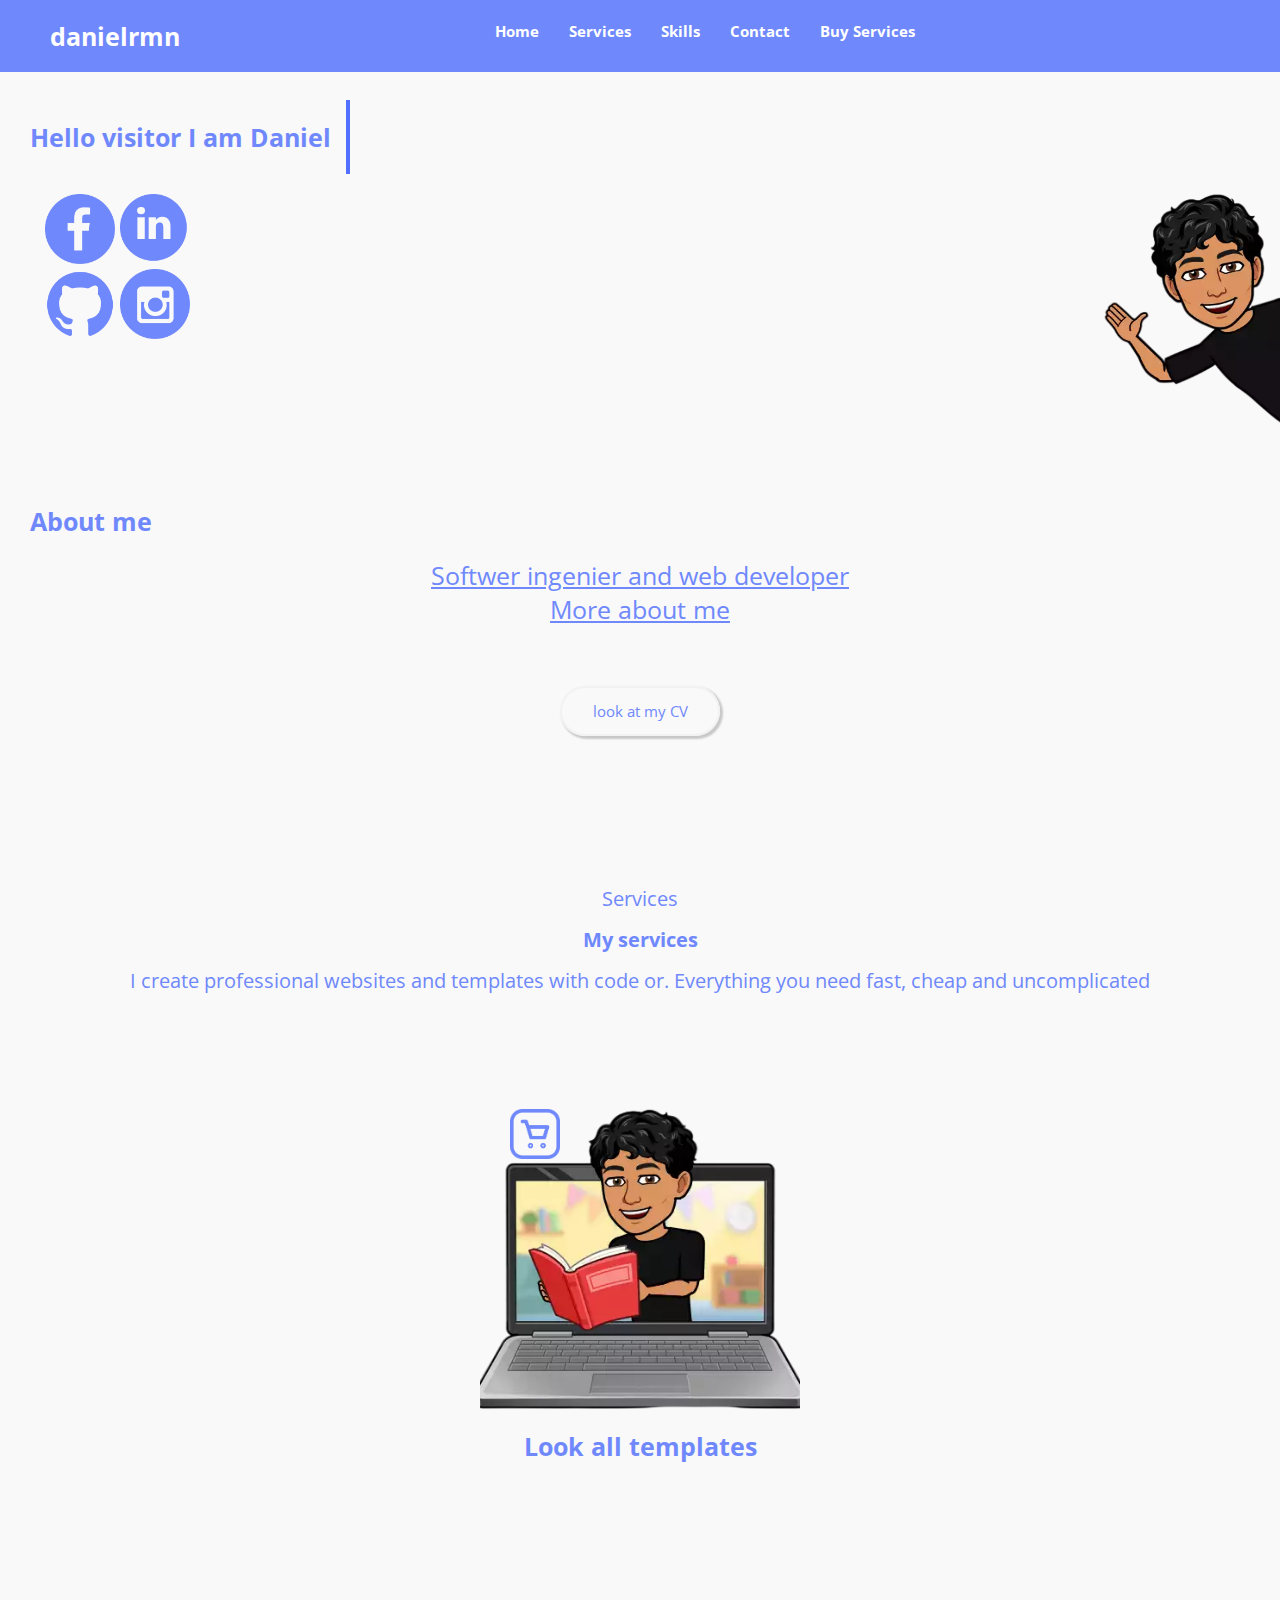
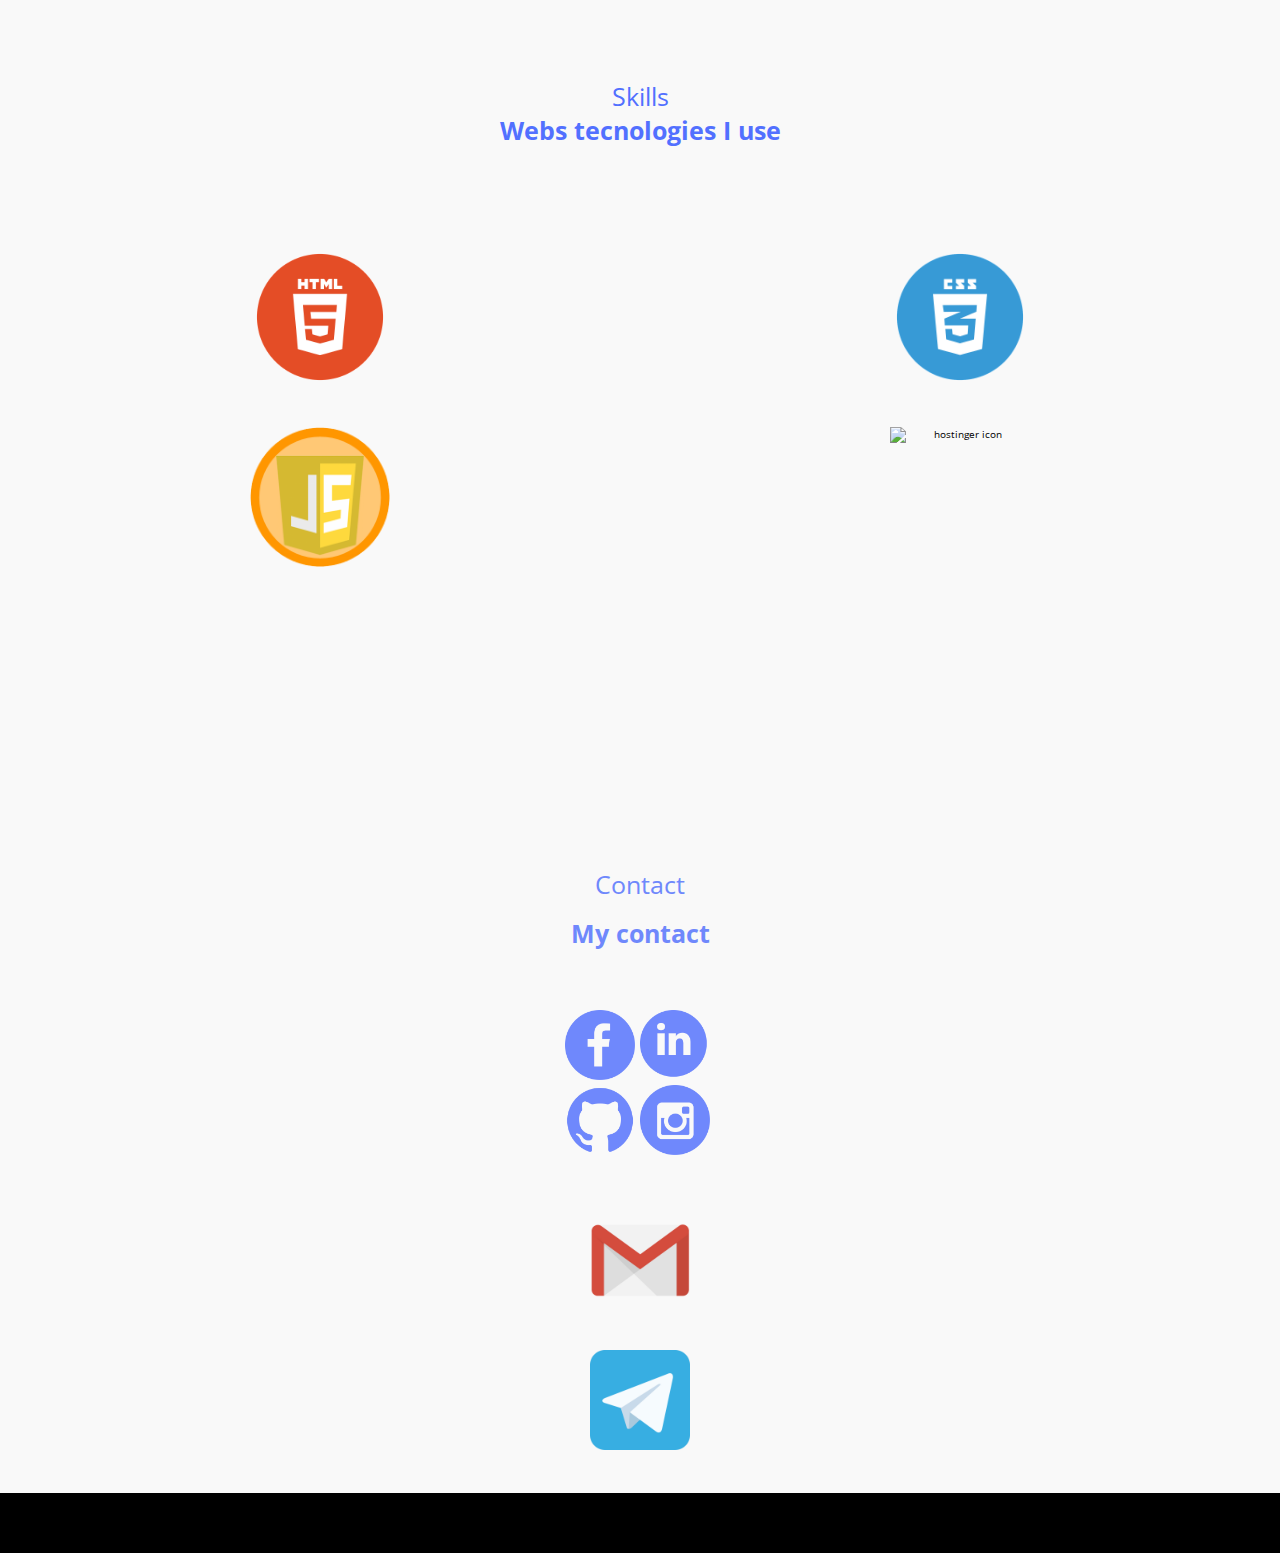
==== commit f66f6cd3: "terminado, faltan detalles" ====
--- a/index.html
+++ b/index.html
@@ -23,7 +23,7 @@
                 <li><a href="#services" class="menu-li-a">Services</a></li>
                 <li><a href="#skills" class="menu-li-a">Skills</a></li>
                 <li><a href="#contact" class="menu-li-a">Contact</a></li>
-                <li><a href="#BuyServices" class="menu-li-a">Buy Services</a></li>
+                <li><a href="buyServices.html" class="menu-li-a">Buy Services</a></li>
             </ul>
             <div class="menu-btn" id="menu-btn">
                 <span><svg xmlns="http://www.w3.org/2000/svg" height="24px" viewBox="0 0 24 24" width="24px" fill="#FFFFFF"><path d="M0 0h24v24H0V0z" fill="none"/><path d="M3 18h18v-2H3v2zm0-5h18v-2H3v2zm0-7v2h18V6H3z"/></svg></span>
--- a/style.css
+++ b/style.css
@@ -20,7 +20,7 @@
 
 header {
     width: 100%;
-    height: 100%;
+    height: auto;
 }
 
 .nav {
@@ -46,7 +46,7 @@
 
 .menu li {
     list-style: none;
-    margin: 0 15px;
+    margin: 0 15px 10px 15px;
 } 
 
 .menu li a {
@@ -62,6 +62,9 @@
     font-size: 2rem;
 }
 
+.menu-btn span{
+    display: none;
+}
 
 
 
@@ -78,11 +81,11 @@
         left: 0;
         background-color: rgba(23, 23, 23, 0.95);
         width: 100%;
-        height: 33vh;
+        height: auto;
         flex-direction: column;
-        line-height: 50px;
+        line-height: 40px;
         transition: all 0.5s ease;
-        transform: translateY(-125%);
+        transform: translateY(-135%);
     
     }
     .menu.active {
@@ -380,4 +383,69 @@
     width: 100%;
     height: 60px;
     background-color: #000;
+}
+
+/* buy services */
+.main {
+    width: 100%;
+    height: 100%;
+    padding-top: 200px;
+}
+.All-web-templates-hero {
+    display: grid;
+}
+
+
+.web-templates-hero {
+    display: grid;
+    grid-template-rows: 1fr auto;
+    width: 350px;
+    height: 400px;
+    margin: 0 auto;
+    background-color: #f2f2f2;
+    cursor: pointer;
+    margin-bottom: 40px;
+}
+
+.web-templates-hero:hover{
+    width: 370px;
+    height: 405px;
+    transition: .5s;
+}
+.web-templates-img {
+    width: 90%;
+    height: 90%;
+    background-image: url('https://s.tmimgcdn.com/scr/800x500/58800/intense-dental-clinic-website-template_58880-0-original.jpg');
+    background-position: center;
+    background-repeat: no-repeat;
+    background-size: cover;
+    margin: 20px auto 0 auto;
+}
+
+.web-templates-options {
+    width: 90%;
+    height: auto;
+    text-decoration: none;
+    margin: auto;
+    padding-bottom: 20px;
+}
+
+.web-templates-options li {
+    width: 100%;
+    height: auto;
+    cursor: pointer;
+    border-bottom: 1px solid #000;
+    padding: 15px 10px;
+    list-style: none;
+}
+
+.web-templates-options li a {
+    text-decoration: none;
+    font-size: 1.5rem;
+    color: var(--main-color);
+}
+
+.web-templates-options li a:hover{
+    font-size: 2rem;
+    color: #000;
 }--- a/descktop.css
+++ b/descktop.css
@@ -1,4 +1,19 @@
+.All-web-templates-hero {
+    grid-template-columns: repeat(3, 1fr);
+
+}
+
+.web-templates-hero{
+    margin-bottom: 100px;
+    width: 450px;
+    height: 500px;
+}
+
+.web-templates-hero:hover{
+    margin-bottom: 100px;
+    width: 460px;
+    height: 510px;
+}
 
 
 
-
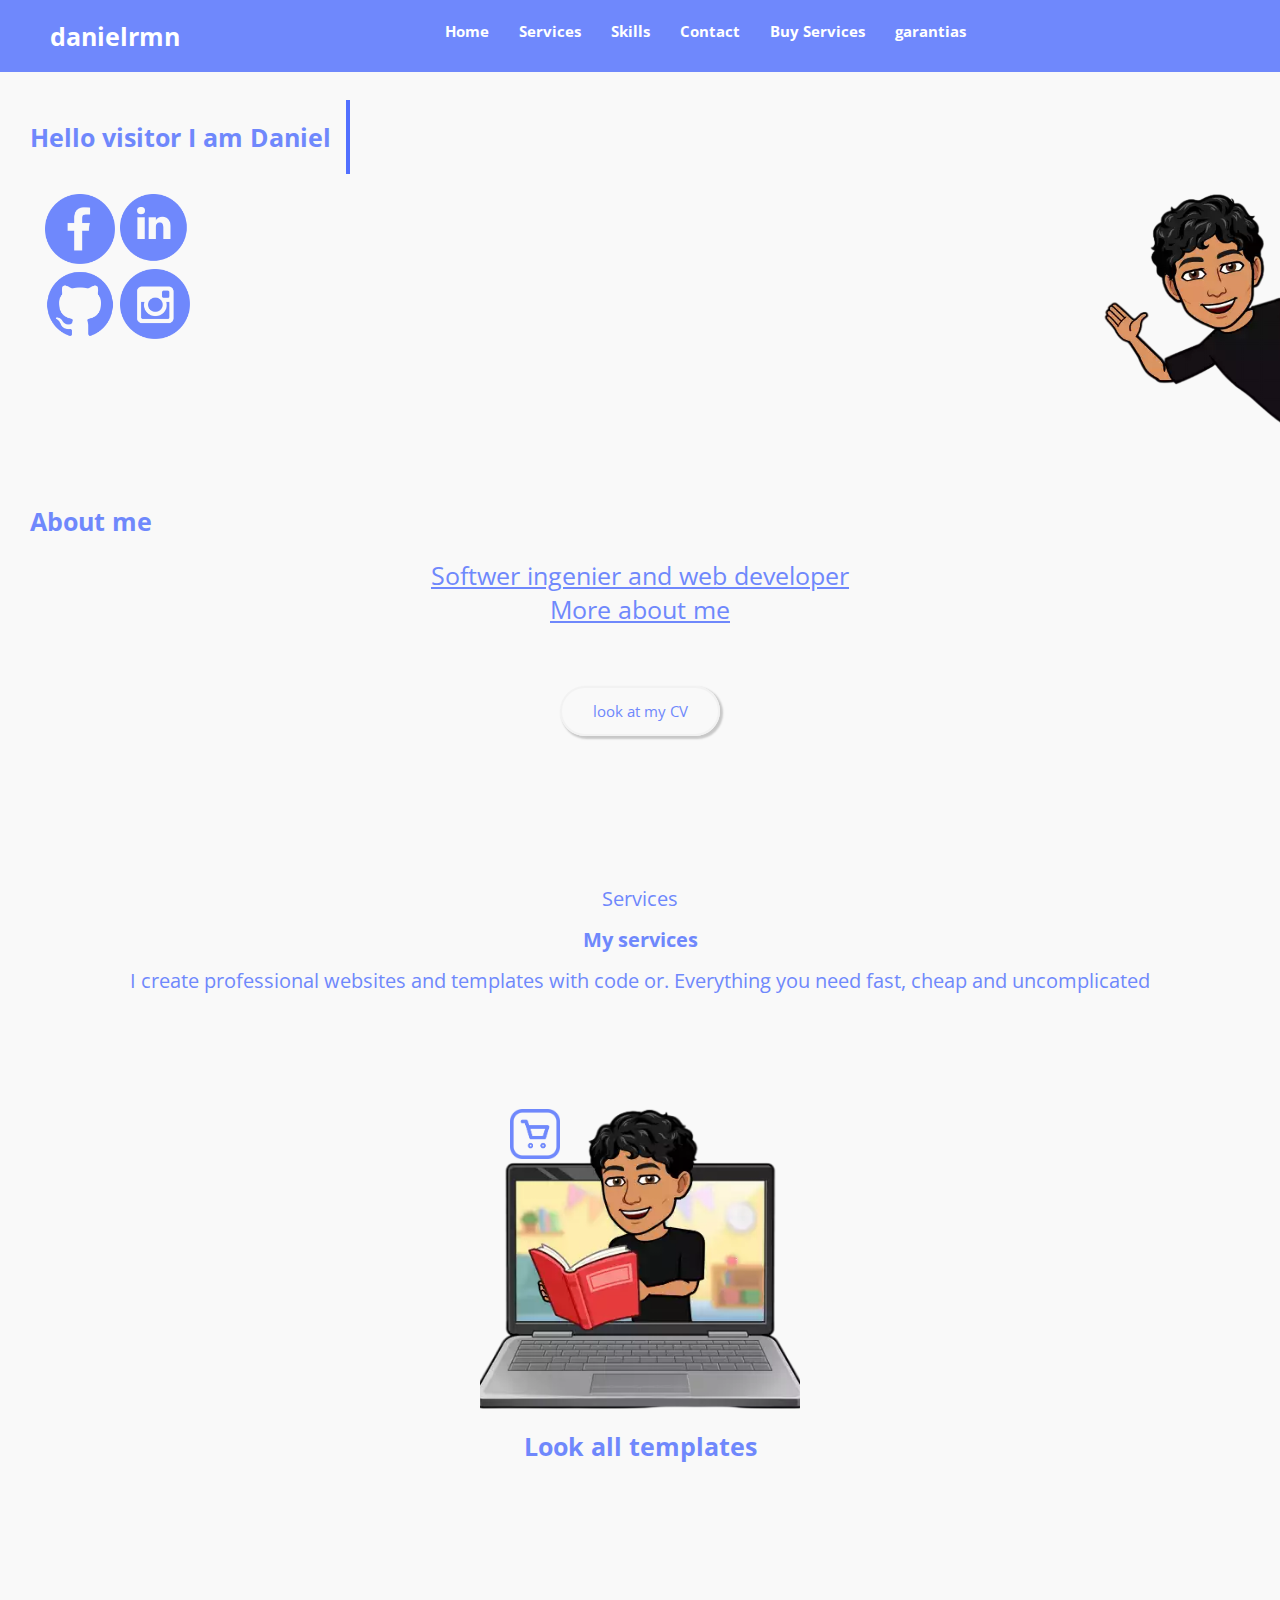
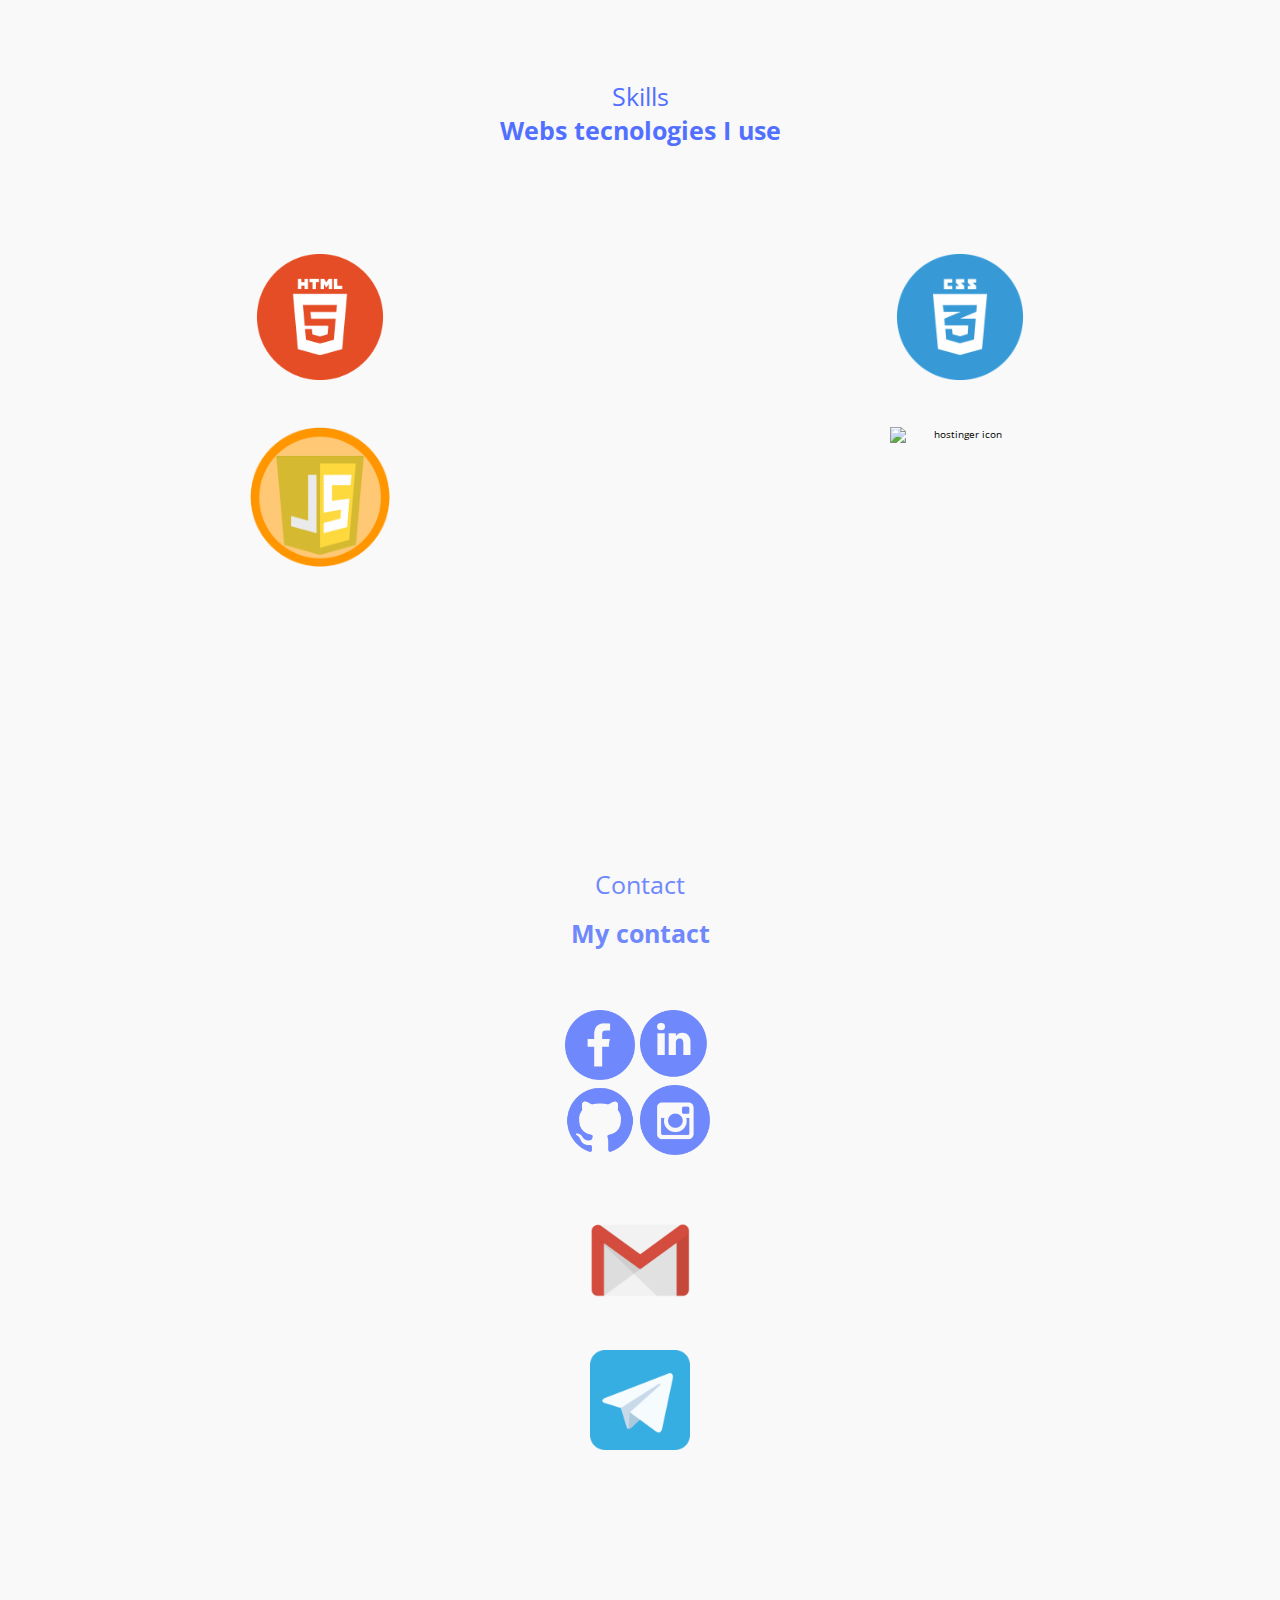
==== commit 1668721e: "agregando cambios" ====
--- a/index.html
+++ b/index.html
@@ -16,7 +16,7 @@
     <header id="home"> 
         <nav class="nav">
             <div class="logo">
-                <h1>danielrmn</h1>
+                <a href="buyServices.html">danielrmn</a>
             </div>
             <ul class="menu" id="menu">
                 <li ><a href="#home" class="menu-li-a">Home</a></li>
@@ -24,6 +24,7 @@
                 <li><a href="#skills" class="menu-li-a">Skills</a></li>
                 <li><a href="#contact" class="menu-li-a">Contact</a></li>
                 <li><a href="buyServices.html" class="menu-li-a">Buy Services</a></li>
+                <li><a href="#" class="menu-li-a">garantias</a></li>
             </ul>
             <div class="menu-btn" id="menu-btn">
                 <span><svg xmlns="http://www.w3.org/2000/svg" height="24px" viewBox="0 0 24 24" width="24px" fill="#FFFFFF"><path d="M0 0h24v24H0V0z" fill="none"/><path d="M3 18h18v-2H3v2zm0-5h18v-2H3v2zm0-7v2h18V6H3z"/></svg></span>
@@ -61,9 +62,9 @@
                 <p>I create professional websites and templates with code or. Everything  you need fast, cheap and uncomplicated </p>
             </div>
             <div class="MyProyects-services">
-                <a href="#" class="img">
+                <a href="buyServices.html" class="img">
                     <img src="img/5.png" alt="all tamplates icon">
-                    <p>Look all templates</p>
+                    <p > Look all templates</p>
                 </a>
             </div>
         </section>
@@ -91,6 +92,7 @@
             <ul class="especific-socialMedia-container">
                 <li class="E_icon gmail"><a href=""></a></li>
                 <li class="E_icon telegram"><a href=""></a></li>
+                <li class="E_icon whatsapp "><a href=""></a></li>
             </ul>
         </section>
         <section class = "buy-services-conteiner" id="BuyServices"></section>
--- a/style.css
+++ b/style.css
@@ -34,7 +34,8 @@
     padding: 0 50px;
 }
 
-.logo h1 {
+.logo a {
+    text-decoration: none;
     font-size: var(--title-size);
     font-weight: bold;
     color: var(--color-txt-white);
@@ -64,6 +65,7 @@
 
 .menu-btn span{
     display: none;
+    cursor: pointer;
 }
 
 
@@ -378,6 +380,9 @@
 .telegram {
     background-image: url('img/telegram.png');
 }
+.whatsapp {
+    background-image: url('https://upload.wikimedia.org/wikipedia/commons/thumb/6/6b/WhatsApp.svg/2044px-WhatsApp.svg.png');
+}
 
 footer {
     width: 100%;
